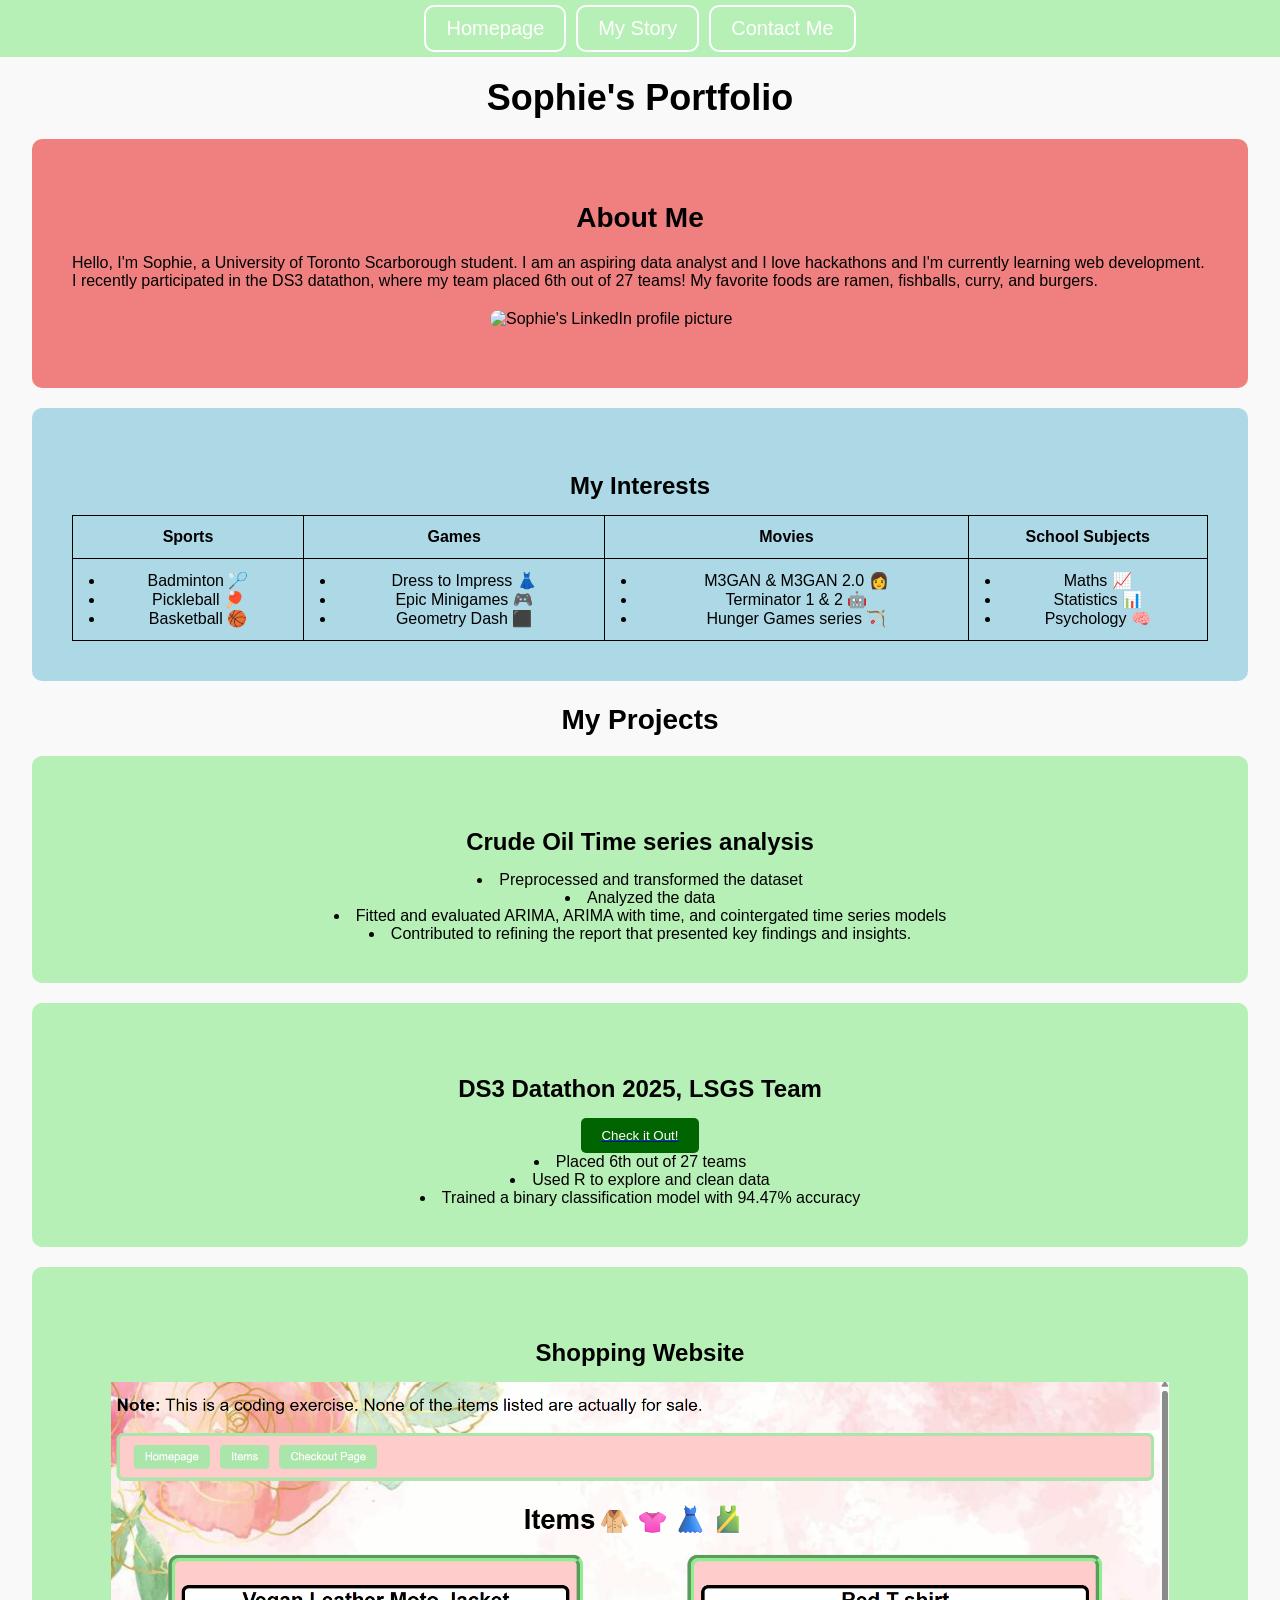
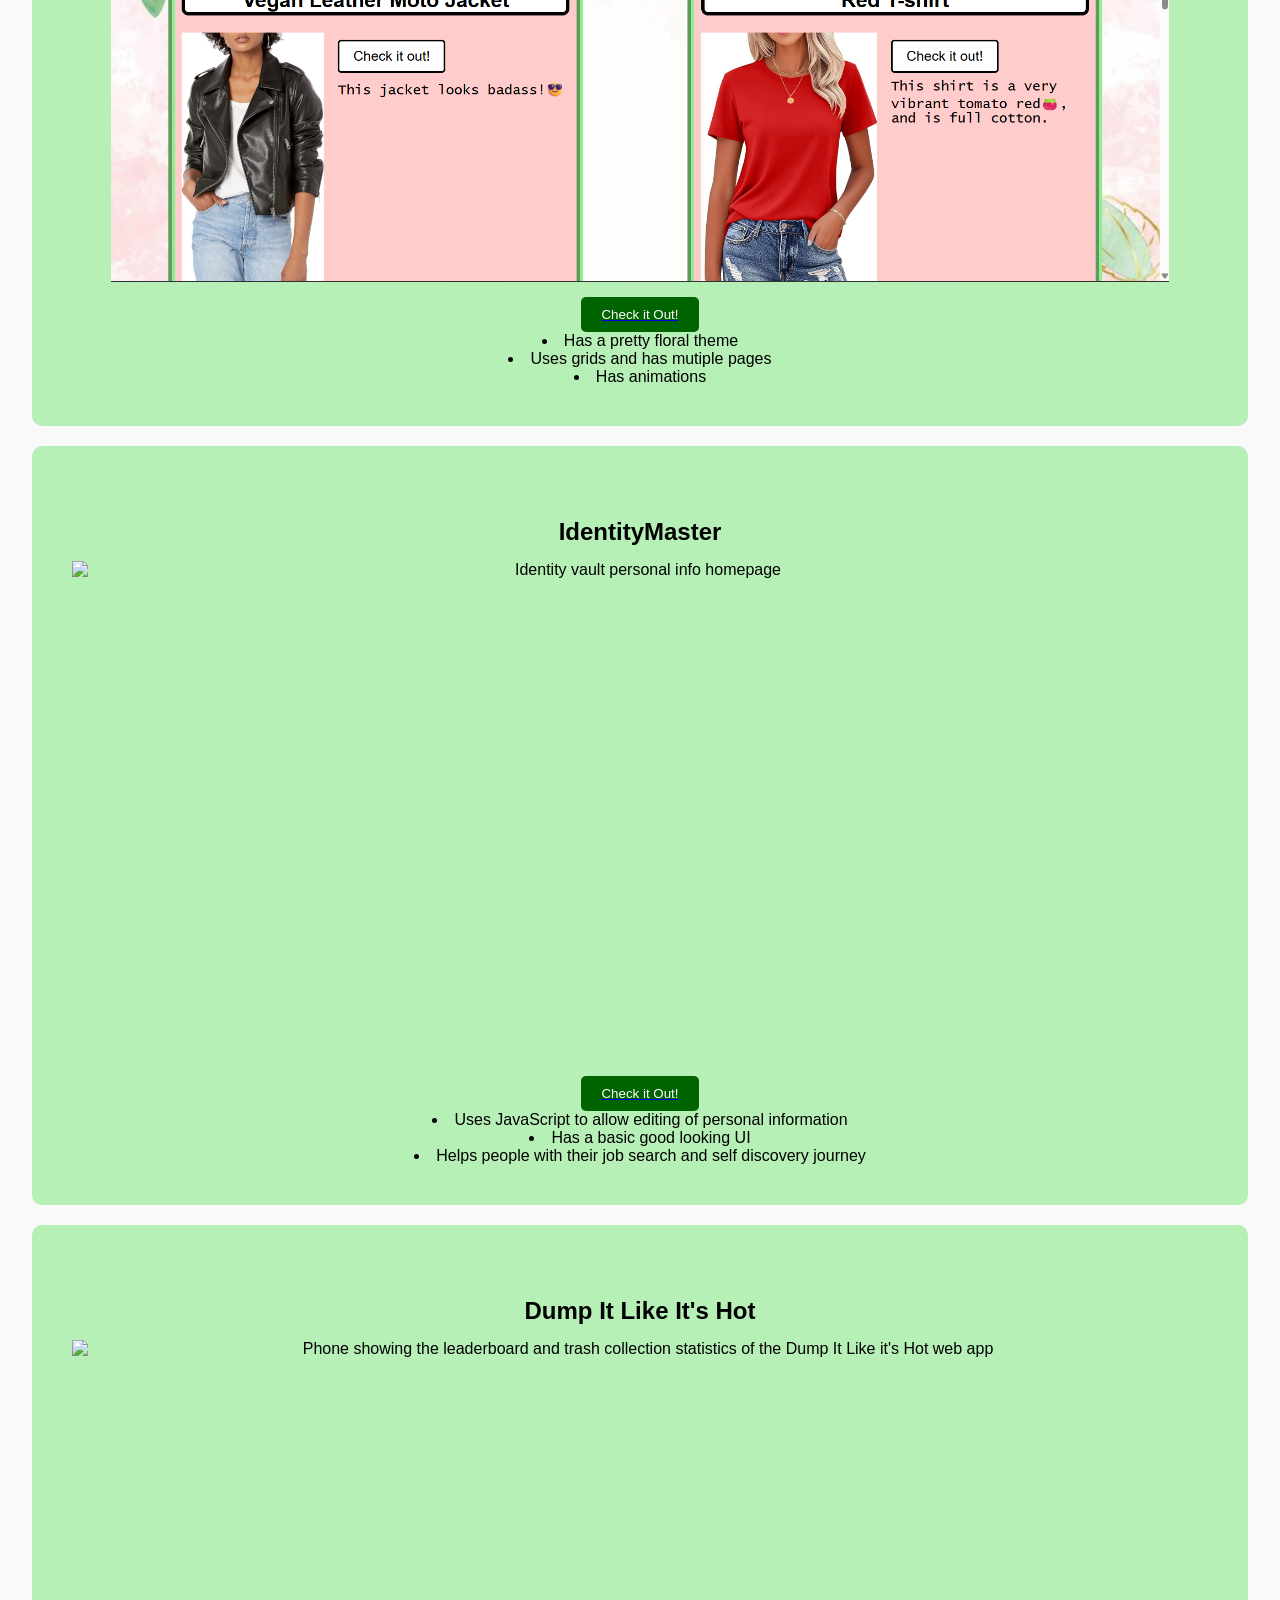
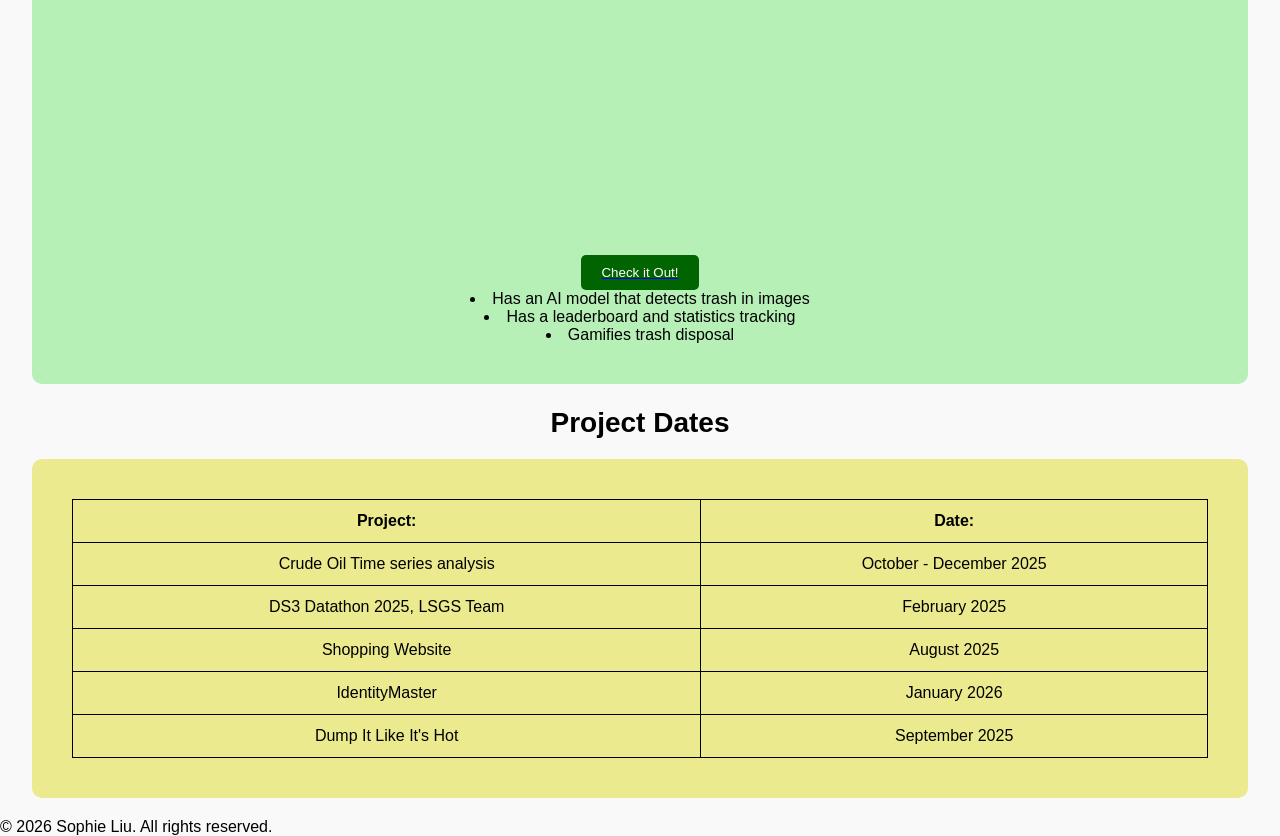
==== index.html @ 49c20d07 "added copyright symbol to footer" ====
<!doctype html>
<html lang="en">
  <head>
    <meta charset="UTF-8" />
    <meta name="viewport" content="width=device-width, initial-scale=1.0" />
    <title>Sophie's Portfolio</title>
    <link rel="stylesheet" href="styles.css" />
  </head>
  <body>
    <nav>
      <ul>
        <li><a href="index.html">Homepage</a></li>
        <li><a href="my-story.html">My Story</a></li>
        <li><a href="contact-me.html">Contact Me</a></li>
      </ul>
    </nav>

    <h1>Sophie's Portfolio</h1>

    <div class="About-Me">
      <h2>About Me</h2>
      <p>
        Hello, I'm Sophie, a University of Toronto Scarborough student. I am an
        aspiring data analyst and I love hackathons and I'm currently learning
        web development. I recently participated in the DS3 datathon, where my
        team placed 6th out of 27 teams! My favorite foods are ramen, fishballs,
        curry, and burgers.
      </p>
      <img
        src="https://media.licdn.com/dms/image/v2/D4E35AQFRbqQLMODw8Q/profile-framedphoto-shrink_400_400/B4EZvtrvpeHIAc-/0/1769219226572?e=1773288000&v=beta&t=J3BJWBjjug15OkduB_i_WOHFgvjNJMU-wqWZxW8G0T4"
        alt="Sophie's LinkedIn profile picture"
      />
    </div>

    <div class="Interests">
      <table>
        <caption>
          <h3>My Interests</h3>
        </caption>
        <tr>
          <th>Sports</th>
          <th>Games</th>
          <th>Movies</th>
          <th>School Subjects</th>
        </tr>
        <tr>
          <td>
            <ul>
              <li>Badminton &#127992;</li>
              <li>Pickleball &#127955;</li>
              <li>Basketball &#127936;</li>
            </ul>
          </td>
          <td>
            <ul>
              <li>Dress to Impress &#128087;</li>
              <li>Epic Minigames &#127918;</li>
              <li>Geometry Dash &#11035;</li>
            </ul>
          </td>
          <td>
            <ul>
              <li>M3GAN & M3GAN 2.0 &#128105;</li>
              <li>Terminator 1 & 2 &#129302;</li>
              <li>Hunger Games series &#127993;</li>
            </ul>
          </td>
          <td>
            <ul>
              <li>Maths &#128200;</li>
              <li>Statistics &#128202;</li>
              <li>Psychology &#129504;</li>
            </ul>
          </td>
        </tr>
      </table>
    </div>
    <h2>My Projects</h2>
    <div class="Projects">
      <h4>Crude Oil Time series analysis</h4>
      <li>Preprocessed and transformed the dataset</li>
      <li>Analyzed the data</li>
      <li>
        Fitted and evaluated ARIMA, ARIMA with time, and cointergated time
        series models
      </li>
      <li>
        Contributed to refining the report that presented key findings and
        insights.
      </li>
    </div>

    <div class="Projects">
      <h4>DS3 Datathon 2025, LSGS Team</h4>
      <a href="https://ds3utsc.com/hackathon/leaderboard/past" target="_blank"
        ><button>Check it Out!</button></a
      >
      <li>Placed 6th out of 27 teams</li>
      <li>Used R to explore and clean data</li>
      <li>Trained a binary classification model with 94.47% accuracy</li>
    </div>
    <div class="Projects">
      <h4>Shopping Website</h4>
      <img
        height="500px"
        src="sophie_shopping_website.png"
        alt="Screenshot of Sophie's shopping website project, showing a foral themed clothing shop"
      />
      <a
        href="https://sophieliu071117.github.io/Web_Dev_Class_Final_Project/"
        target="_blank"
        ><button>Check it Out!</button></a
      >
      <li>Has a pretty floral theme</li>
      <li>Uses grids and has mutiple pages</li>
      <li>Has animations</li>
    </div>

    <div class="Projects">
      <h4>IdentityMaster</h4>
      <img
        height="500px"
        src="https://d112y698adiu2z.cloudfront.net/photos/production/software_photos/004/170/223/datas/gallery.jpg"
        alt="Identity vault personal info homepage"
      />
      <a href="https://devpost.com/software/dominators" target="_blank"
        ><button>Check it Out!</button></a
      >
      <li>Uses JavaScript to allow editing of personal information</li>
      <li>Has a basic good looking UI</li>
      <li>Helps people with their job search and self discovery journey</li>
    </div>
    <div class="Projects">
      <h4>Dump It Like It's Hot</h4>
      <img
        height="500px"
        src="https://d112y698adiu2z.cloudfront.net/photos/production/software_photos/003/819/490/datas/gallery.jpg"
        alt="Phone showing the leaderboard and trash collection statistics of the Dump It Like it's Hot web app"
      />

      <a
        href="https://devpost.com/software/dump-it-like-its-hot"
        target="_blank"
        ><button>Check it Out!</button></a
      >
      <li>Has an AI model that detects trash in images</li>
      <li>Has a leaderboard and statistics tracking</li>
      <li>Gamifies trash disposal</li>
    </div>

    <h2>Project Dates</h2>
    <div class="Project_Dates">
      <table>
        <tr>
          <th><b>Project:</b></th>
          <th><b>Date:</b></th>
        </tr>
        <tr>
          <td>Crude Oil Time series analysis</td>
          <td>October - December 2025</td>
        </tr>
        <tr>
          <td>DS3 Datathon 2025, LSGS Team</td>
          <td>February 2025</td>
        </tr>
        <tr>
          <td>Shopping Website</td>
          <td>August 2025</td>
        </tr>
        <tr>
          <td>IdentityMaster</td>
          <td>January 2026</td>
        </tr>
        <tr>
          <td>Dump It Like It's Hot</td>
          <td>September 2025</td>
        </tr>
      </table>
    </div>
    <footer>&#169; 2026 Sophie Liu. All rights reserved.</footer>
  </body>
</html>
---- styles.css ----
nav > ul {
  padding: 0;
  margin: 0;
  list-style-type: none;
  background-color: rgb(183, 240, 183);
  position: sticky;
  top: 0;
  display: flex;
  justify-content: center;
}

nav li a {
  display: block;
  padding: 10px 20px;
  color: white;
  text-decoration: none;
  border-radius: 10px;
  border: 2px solid white;
  margin: 5px;
  font-size: 20px;
}

nav li a:hover {
  background-color: green;
}
body {
  font-family: Arial, sans-serif;
  margin: 0;
  padding: 0;
  background-color: #f9f9f9;
}

h1 {
  text-align: center;
  font-size: 36px;
  margin: 20px 0;
}

h2 {
  text-align: center;
  font-size: 28px;
  margin-bottom: 20px;
}

h3 {
  text-align: center;
  font-size: 24px;
  margin-bottom: 15px;
}
h4 {
  text-align: center;
  font-size: 24px;
  margin-bottom: 15px;
}
main,
.story,
.About-Me,
.Interests,
.Projects,
.Project_Dates {
  width: 95%;
  margin: 20px auto;
  padding: 40px;
  border-radius: 10px;
  box-sizing: border-box;
}
main {
  background-color: lightcoral;
}
.story {
  background-color: lightblue;
}
.About-Me {
  background-color: lightcoral;
}
button {
  background-color: darkgreen;
  color: white;
  border: none;
  padding: 10px 20px;
  border-radius: 5px;
  cursor: pointer;
  margin-top: 10px;
}
.Interests {
  background-color: lightblue;
}

.Projects {
  background-color: rgb(183, 240, 183);
  text-align: center;
}

.Projects img {
  display: block;
  margin: 0 auto 15px auto; /* centers image and adds space below */
}

.Projects a {
  display: block;
}

.Projects button {
  display: block;
  margin: 0 auto;
}
.About-Me img {
  display: block;
  margin: 20px auto;
  width: 300px;
  border-radius: 10px;
}

.Project_Dates {
  background-color: rgb(236, 234, 142);
  text-align: center;
}

table {
  width: 100%;
  border-collapse: collapse;
  margin: 0 auto;
  text-align: center;
}

th,
td {
  border: 1px solid black;
  padding: 12px;
}

ul {
  list-style-type: disc;
  padding-left: 20px;
  margin: 0;
}

button:hover {
  background-color: #2e8b57;
}
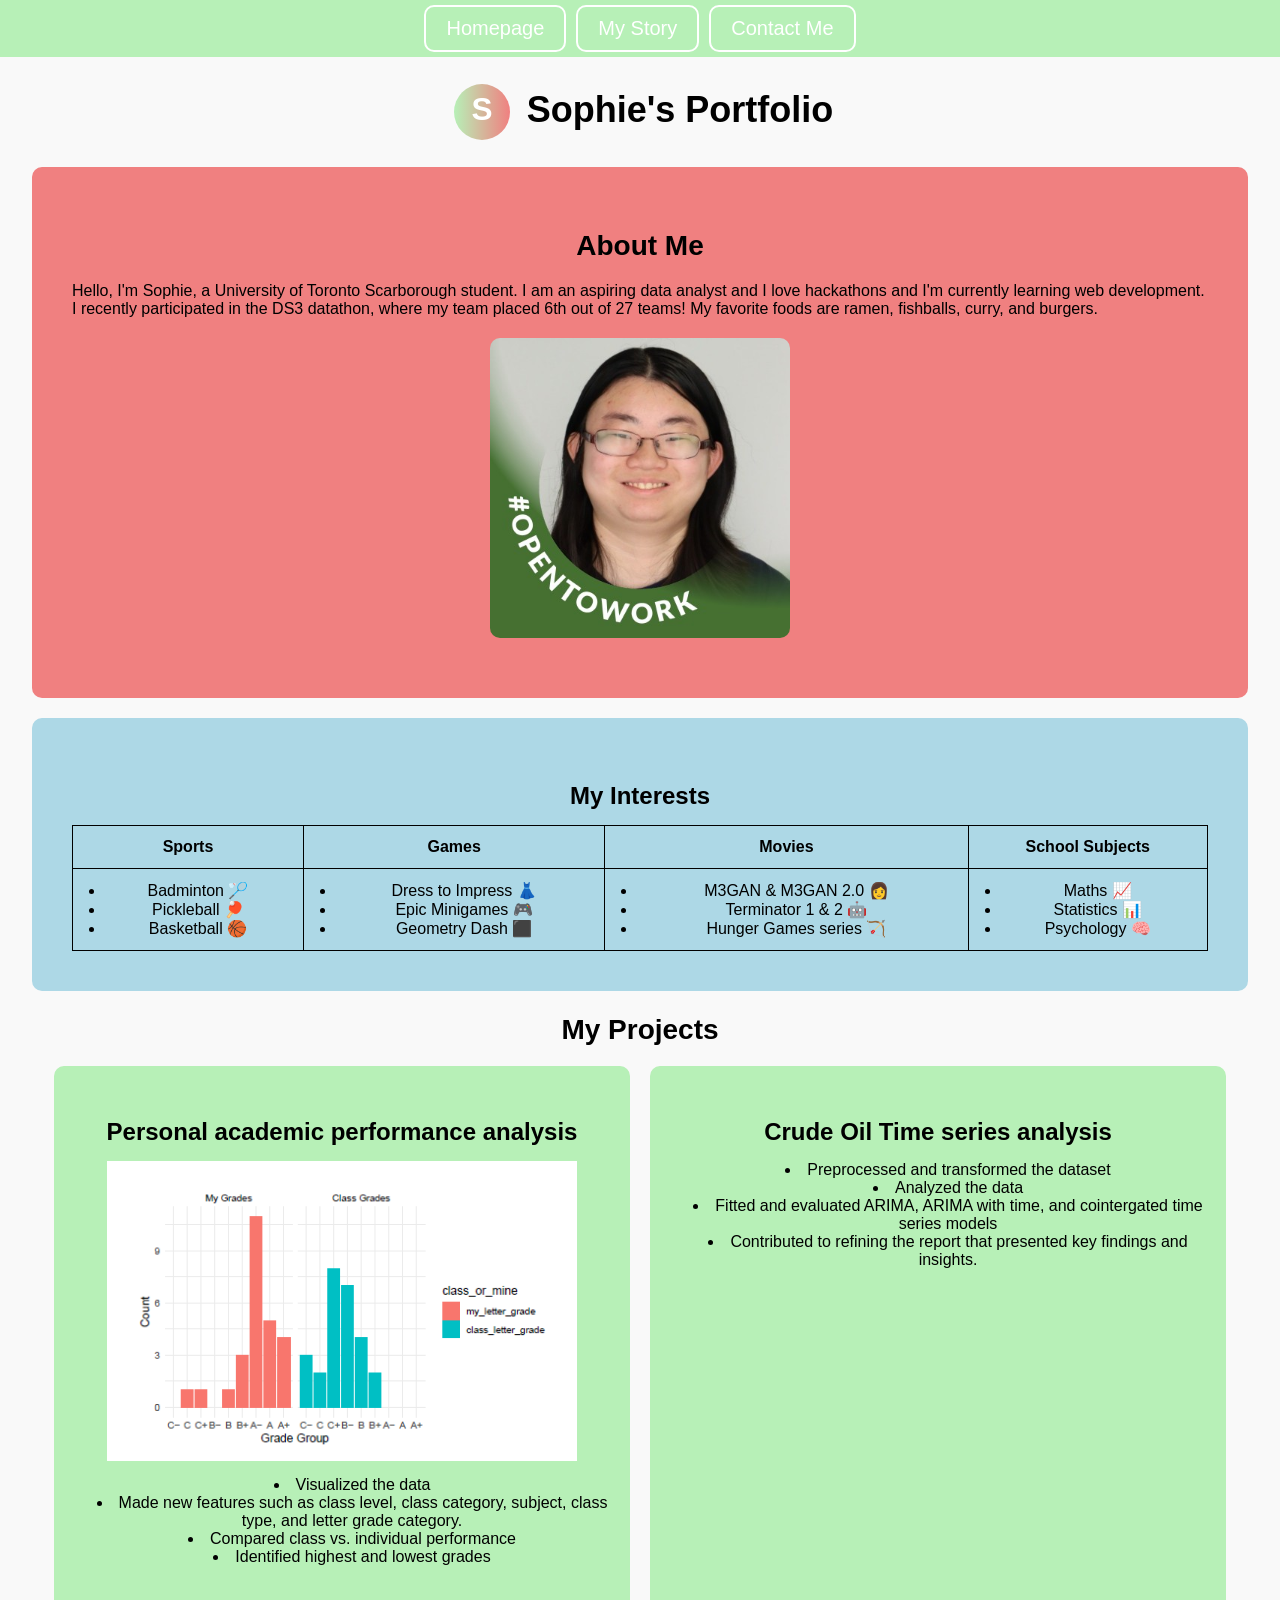
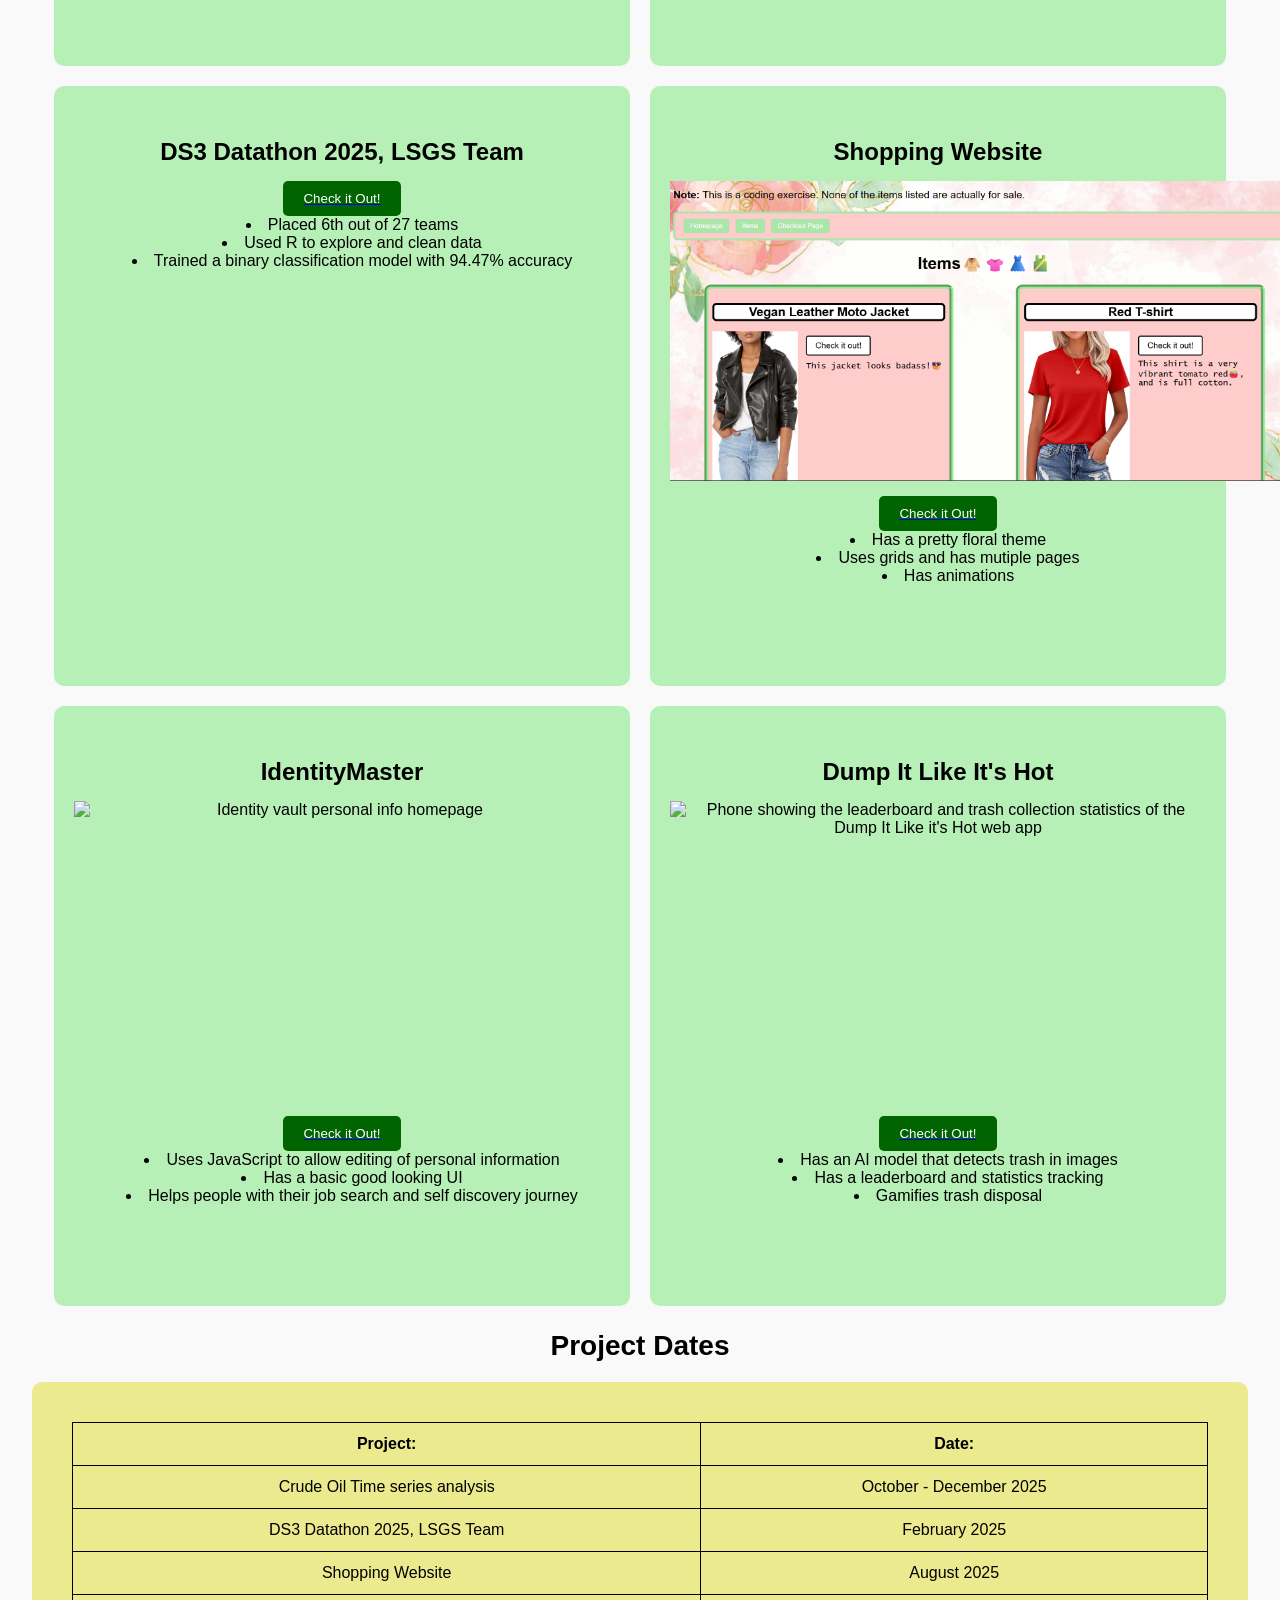
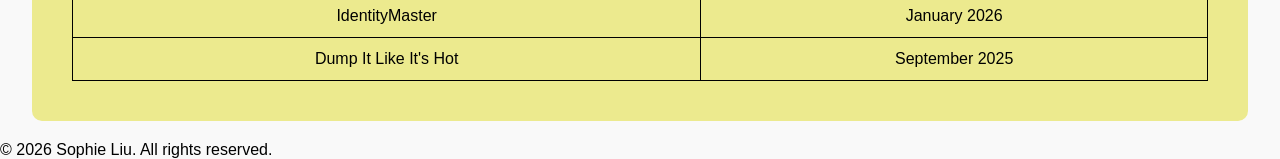
==== commit 4ba671d2: "Added svg and used flexbox for projects" ====
--- a/index.html
+++ b/index.html
@@ -15,7 +15,29 @@
       </ul>
     </nav>
 
-    <h1>Sophie's Portfolio</h1>
+    <h1>
+      <svg
+        width="70"
+        height="70"
+        viewBox="0 0 100 100"
+        style="vertical-align: middle"
+      >
+        <defs>
+          <linearGradient id="grad1" x1="0%" x2="100%" y1="0%" y2="0%">
+            <stop offset="0%" stop-color="rgb(183, 240, 183)" />
+            <stop offset="100%" stop-color="lightcoral" />
+          </linearGradient>
+        </defs>
+
+        <circle cx="50" cy="50" r="40" fill="url(#grad1)" />
+
+        <text x="50" y="62" text-anchor="middle" font-size="45" fill="white">
+          S
+        </text>
+      </svg>
+
+      Sophie's Portfolio
+    </h1>
 
     <div class="About-Me">
       <h2>About Me</h2>
@@ -27,7 +49,8 @@
         curry, and burgers.
       </p>
       <img
-        src="https://media.licdn.com/dms/image/v2/D4E35AQFRbqQLMODw8Q/profile-framedphoto-shrink_400_400/B4EZvtrvpeHIAc-/0/1769219226572?e=1773288000&v=beta&t=J3BJWBjjug15OkduB_i_WOHFgvjNJMU-wqWZxW8G0T4"
+        height="300 rem"
+        src="sophie.jpg"
         alt="Sophie's LinkedIn profile picture"
       />
     </div>
@@ -76,78 +99,94 @@
       </table>
     </div>
     <h2>My Projects</h2>
-    <div class="Projects">
-      <h4>Crude Oil Time series analysis</h4>
-      <li>Preprocessed and transformed the dataset</li>
-      <li>Analyzed the data</li>
-      <li>
-        Fitted and evaluated ARIMA, ARIMA with time, and cointergated time
-        series models
-      </li>
-      <li>
-        Contributed to refining the report that presented key findings and
-        insights.
-      </li>
-    </div>
-
-    <div class="Projects">
-      <h4>DS3 Datathon 2025, LSGS Team</h4>
-      <a href="https://ds3utsc.com/hackathon/leaderboard/past" target="_blank"
-        ><button>Check it Out!</button></a
-      >
-      <li>Placed 6th out of 27 teams</li>
-      <li>Used R to explore and clean data</li>
-      <li>Trained a binary classification model with 94.47% accuracy</li>
-    </div>
-    <div class="Projects">
-      <h4>Shopping Website</h4>
-      <img
-        height="500px"
-        src="sophie_shopping_website.png"
-        alt="Screenshot of Sophie's shopping website project, showing a foral themed clothing shop"
-      />
-      <a
-        href="https://sophieliu071117.github.io/Web_Dev_Class_Final_Project/"
-        target="_blank"
-        ><button>Check it Out!</button></a
-      >
-      <li>Has a pretty floral theme</li>
-      <li>Uses grids and has mutiple pages</li>
-      <li>Has animations</li>
-    </div>
-
-    <div class="Projects">
-      <h4>IdentityMaster</h4>
-      <img
-        height="500px"
-        src="https://d112y698adiu2z.cloudfront.net/photos/production/software_photos/004/170/223/datas/gallery.jpg"
-        alt="Identity vault personal info homepage"
-      />
-      <a href="https://devpost.com/software/dominators" target="_blank"
-        ><button>Check it Out!</button></a
-      >
-      <li>Uses JavaScript to allow editing of personal information</li>
-      <li>Has a basic good looking UI</li>
-      <li>Helps people with their job search and self discovery journey</li>
-    </div>
-    <div class="Projects">
-      <h4>Dump It Like It's Hot</h4>
-      <img
-        height="500px"
-        src="https://d112y698adiu2z.cloudfront.net/photos/production/software_photos/003/819/490/datas/gallery.jpg"
-        alt="Phone showing the leaderboard and trash collection statistics of the Dump It Like it's Hot web app"
-      />
-
-      <a
-        href="https://devpost.com/software/dump-it-like-its-hot"
-        target="_blank"
-        ><button>Check it Out!</button></a
-      >
-      <li>Has an AI model that detects trash in images</li>
-      <li>Has a leaderboard and statistics tracking</li>
-      <li>Gamifies trash disposal</li>
-    </div>
-
+    <div class="Projects-container">
+      <div class="Projects">
+        <h4>Personal academic performance analysis</h4>
+        <img
+          height="300rem"
+          src="class_vs_my_grades.png"
+          alt="A bar graph comparing class average and my grade for each class"
+        />
+        <li>Visualized the data</li>
+        <li>
+          Made new features such as class level, class category, subject, class
+          type, and letter grade category.
+        </li>
+        <li>Compared class vs. individual performance</li>
+        <li>Identified highest and lowest grades</li>
+      </div>
+      <div class="Projects">
+        <h4>Crude Oil Time series analysis</h4>
+        <li>Preprocessed and transformed the dataset</li>
+        <li>Analyzed the data</li>
+        <li>
+          Fitted and evaluated ARIMA, ARIMA with time, and cointergated time
+          series models
+        </li>
+        <li>
+          Contributed to refining the report that presented key findings and
+          insights.
+        </li>
+      </div>
+
+      <div class="Projects">
+        <h4>DS3 Datathon 2025, LSGS Team</h4>
+        <a href="https://ds3utsc.com/hackathon/leaderboard/past" target="_blank"
+          ><button>Check it Out!</button></a
+        >
+        <li>Placed 6th out of 27 teams</li>
+        <li>Used R to explore and clean data</li>
+        <li>Trained a binary classification model with 94.47% accuracy</li>
+      </div>
+      <div class="Projects">
+        <h4>Shopping Website</h4>
+        <img
+          height="300rem"
+          src="sophie_shopping_website.png"
+          alt="Screenshot of Sophie's shopping website project, showing a foral themed clothing shop"
+        />
+        <a
+          href="https://sophieliu071117.github.io/Web_Dev_Class_Final_Project/"
+          target="_blank"
+          ><button>Check it Out!</button></a
+        >
+        <li>Has a pretty floral theme</li>
+        <li>Uses grids and has mutiple pages</li>
+        <li>Has animations</li>
+      </div>
+
+      <div class="Projects">
+        <h4>IdentityMaster</h4>
+        <img
+          height="300rem"
+          src="https://d112y698adiu2z.cloudfront.net/photos/production/software_photos/004/170/223/datas/gallery.jpg"
+          alt="Identity vault personal info homepage"
+        />
+        <a href="https://devpost.com/software/dominators" target="_blank"
+          ><button>Check it Out!</button></a
+        >
+        <li>Uses JavaScript to allow editing of personal information</li>
+        <li>Has a basic good looking UI</li>
+        <li>Helps people with their job search and self discovery journey</li>
+      </div>
+      <div class="Projects">
+        <h4>Dump It Like It's Hot</h4>
+        <img
+          height="300rem"
+          src="https://d112y698adiu2z.cloudfront.net/photos/production/software_photos/003/819/490/datas/gallery.jpg"
+          alt="Phone showing the leaderboard and trash collection statistics of the Dump It Like it's Hot web app"
+        />
+
+        <a
+          href="https://devpost.com/software/dump-it-like-its-hot"
+          target="_blank"
+          ><button>Check it Out!</button></a
+        >
+        <li>Has an AI model that detects trash in images</li>
+        <li>Has a leaderboard and statistics tracking</li>
+        <li>Gamifies trash disposal</li>
+      </div>
+    </div>
     <h2>Project Dates</h2>
     <div class="Project_Dates">
       <table>
--- a/styles.css
+++ b/styles.css
@@ -56,7 +56,6 @@
 .story,
 .About-Me,
 .Interests,
-.Projects,
 .Project_Dates {
   width: 95%;
   margin: 20px auto;
@@ -85,15 +84,31 @@
 .Interests {
   background-color: lightblue;
 }
-
+.Projects-container {
+  display: flex;
+  flex-direction: row;
+  flex-wrap: wrap;
+  gap: 20px;
+  justify-content: center;
+}
 .Projects {
+  width: 45%;
+  height: 600px;
+  box-sizing: border-box;
+  padding: 20px;
+  border-radius: 10px;
   background-color: rgb(183, 240, 183);
   text-align: center;
 }
-
 .Projects img {
   display: block;
   margin: 0 auto 15px auto; /* centers image and adds space below */
+}
+
+.Projects li {
+  list-style-position: inside;
+  padding-left: 20px;
+  margin: 0;
 }
 
 .Projects a {
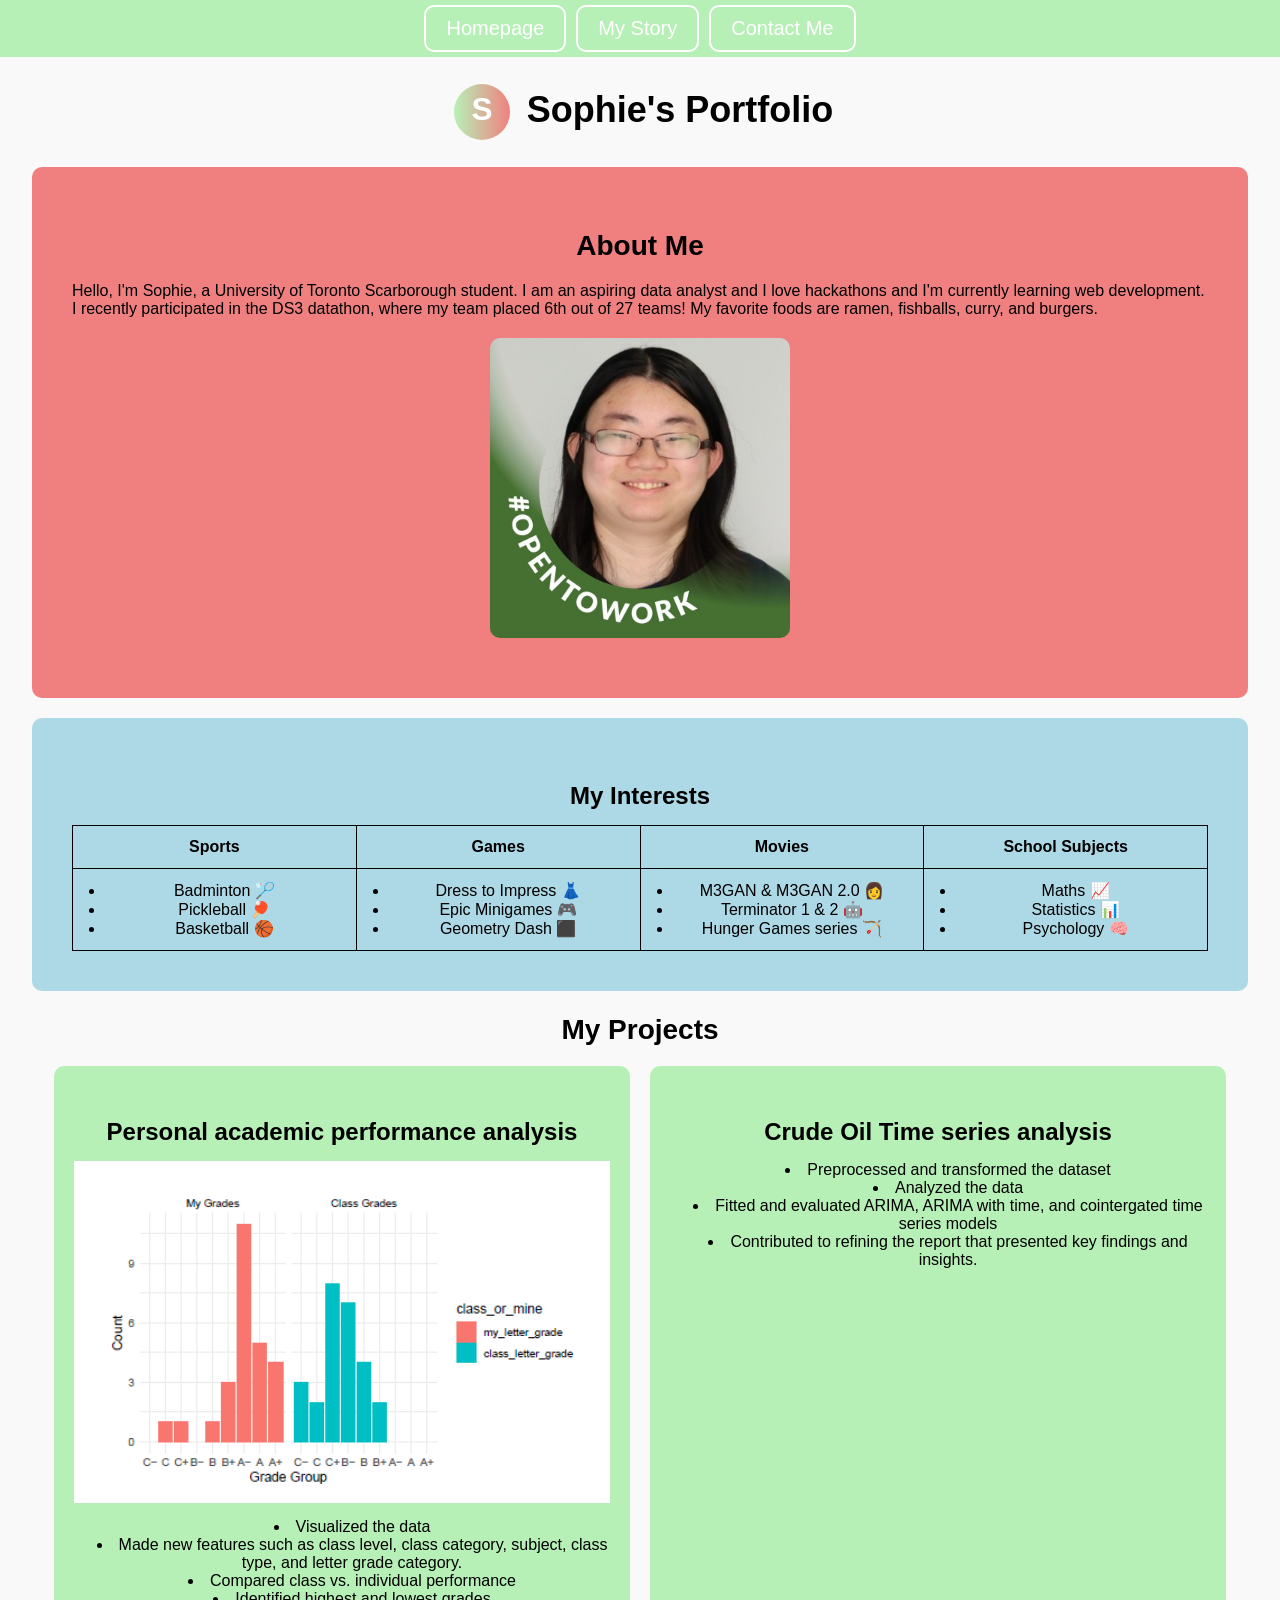
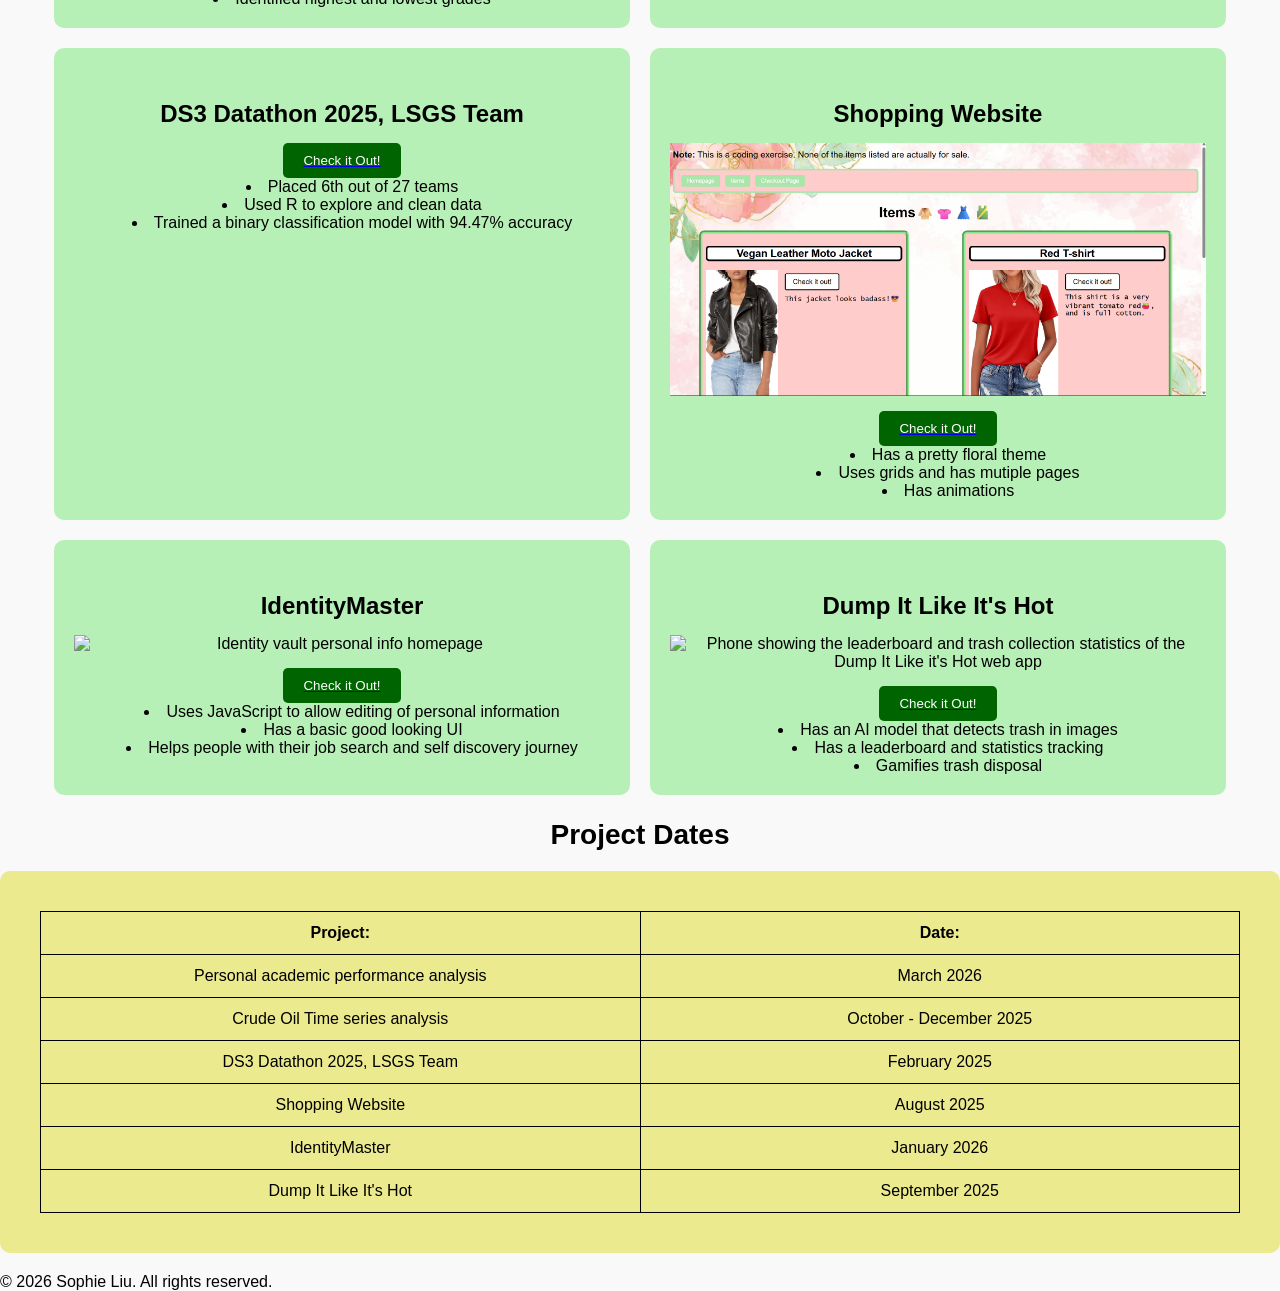
==== commit 5e8719fe: "fixed table/image overflow issue and added personal academic project to date table" ====
--- a/index.html
+++ b/index.html
@@ -49,14 +49,14 @@
         curry, and burgers.
       </p>
       <img
-        height="300 rem"
+        style="max-width: 100%"
         src="sophie.jpg"
         alt="Sophie's LinkedIn profile picture"
       />
     </div>
 
     <div class="Interests">
-      <table>
+      <table width="100%" style="table-layout: fixed">
         <caption>
           <h3>My Interests</h3>
         </caption>
@@ -103,7 +103,7 @@
       <div class="Projects">
         <h4>Personal academic performance analysis</h4>
         <img
-          height="300rem"
+          width="100%"
           src="class_vs_my_grades.png"
           alt="A bar graph comparing class average and my grade for each class"
         />
@@ -141,7 +141,7 @@
       <div class="Projects">
         <h4>Shopping Website</h4>
         <img
-          height="300rem"
+          width="100%"
           src="sophie_shopping_website.png"
           alt="Screenshot of Sophie's shopping website project, showing a foral themed clothing shop"
         />
@@ -158,7 +158,7 @@
       <div class="Projects">
         <h4>IdentityMaster</h4>
         <img
-          height="300rem"
+          width="100%"
           src="https://d112y698adiu2z.cloudfront.net/photos/production/software_photos/004/170/223/datas/gallery.jpg"
           alt="Identity vault personal info homepage"
         />
@@ -172,7 +172,7 @@
       <div class="Projects">
         <h4>Dump It Like It's Hot</h4>
         <img
-          height="300rem"
+          width="100%"
           src="https://d112y698adiu2z.cloudfront.net/photos/production/software_photos/003/819/490/datas/gallery.jpg"
           alt="Phone showing the leaderboard and trash collection statistics of the Dump It Like it's Hot web app"
         />
@@ -189,10 +189,14 @@
     </div>
     <h2>Project Dates</h2>
     <div class="Project_Dates">
-      <table>
+      <table width="100%" style="table-layout: fixed">
         <tr>
           <th><b>Project:</b></th>
           <th><b>Date:</b></th>
+        </tr>
+        <tr>
+          <td>Personal academic performance analysis</td>
+          <td>March 2026</td>
         </tr>
         <tr>
           <td>Crude Oil Time series analysis</td>
--- a/styles.css
+++ b/styles.css
@@ -84,6 +84,7 @@
 .Interests {
   background-color: lightblue;
 }
+
 .Projects-container {
   display: flex;
   flex-direction: row;
@@ -93,7 +94,7 @@
 }
 .Projects {
   width: 45%;
-  height: 600px;
+  max-height: 1000px;
   box-sizing: border-box;
   padding: 20px;
   border-radius: 10px;
@@ -129,6 +130,7 @@
 .Project_Dates {
   background-color: rgb(236, 234, 142);
   text-align: center;
+  width: 100%;
 }
 
 table {
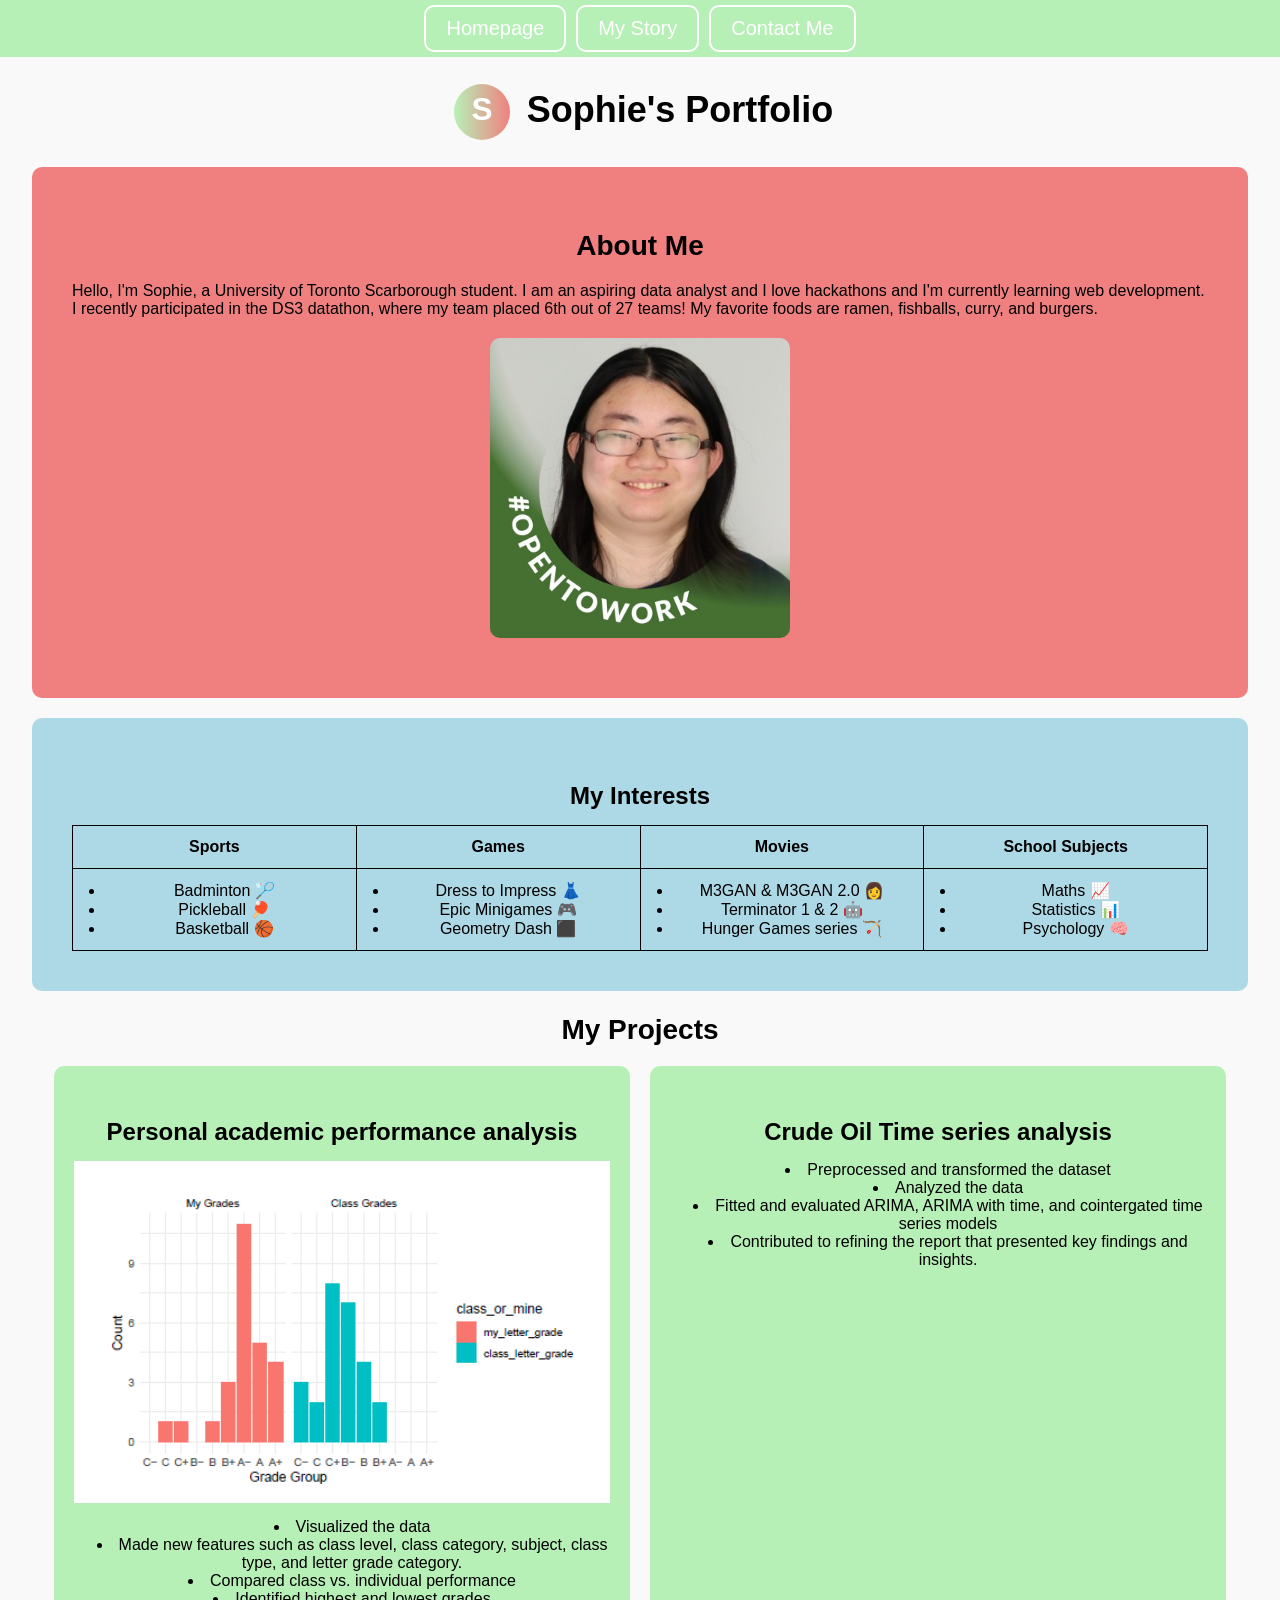
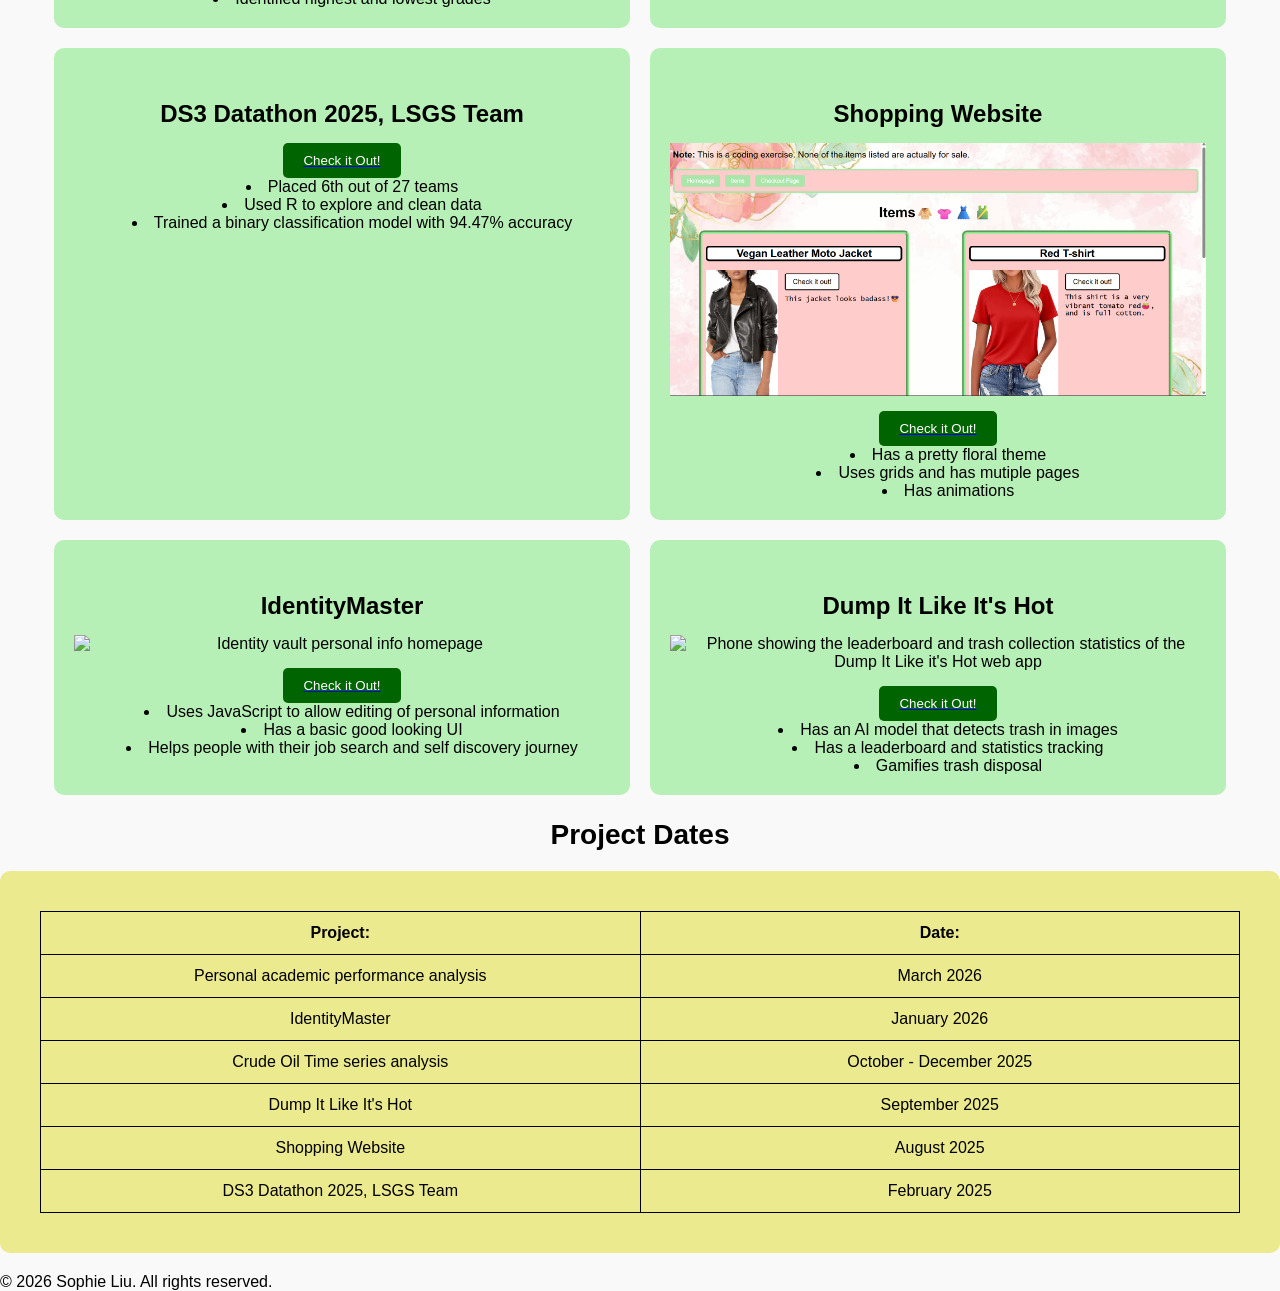
==== commit 1cbc9e94: "ordered project date table from newest to oldest" ====
--- a/index.html
+++ b/index.html
@@ -199,24 +199,24 @@
           <td>March 2026</td>
         </tr>
         <tr>
+          <td>IdentityMaster</td>
+          <td>January 2026</td>
+        </tr>
+        <tr>
           <td>Crude Oil Time series analysis</td>
           <td>October - December 2025</td>
         </tr>
         <tr>
+          <td>Dump It Like It's Hot</td>
+          <td>September 2025</td>
+        </tr>
+        <tr>
+          <td>Shopping Website</td>
+          <td>August 2025</td>
+        </tr>
+        <tr>
           <td>DS3 Datathon 2025, LSGS Team</td>
           <td>February 2025</td>
-        </tr>
-        <tr>
-          <td>Shopping Website</td>
-          <td>August 2025</td>
-        </tr>
-        <tr>
-          <td>IdentityMaster</td>
-          <td>January 2026</td>
-        </tr>
-        <tr>
-          <td>Dump It Like It's Hot</td>
-          <td>September 2025</td>
         </tr>
       </table>
     </div>
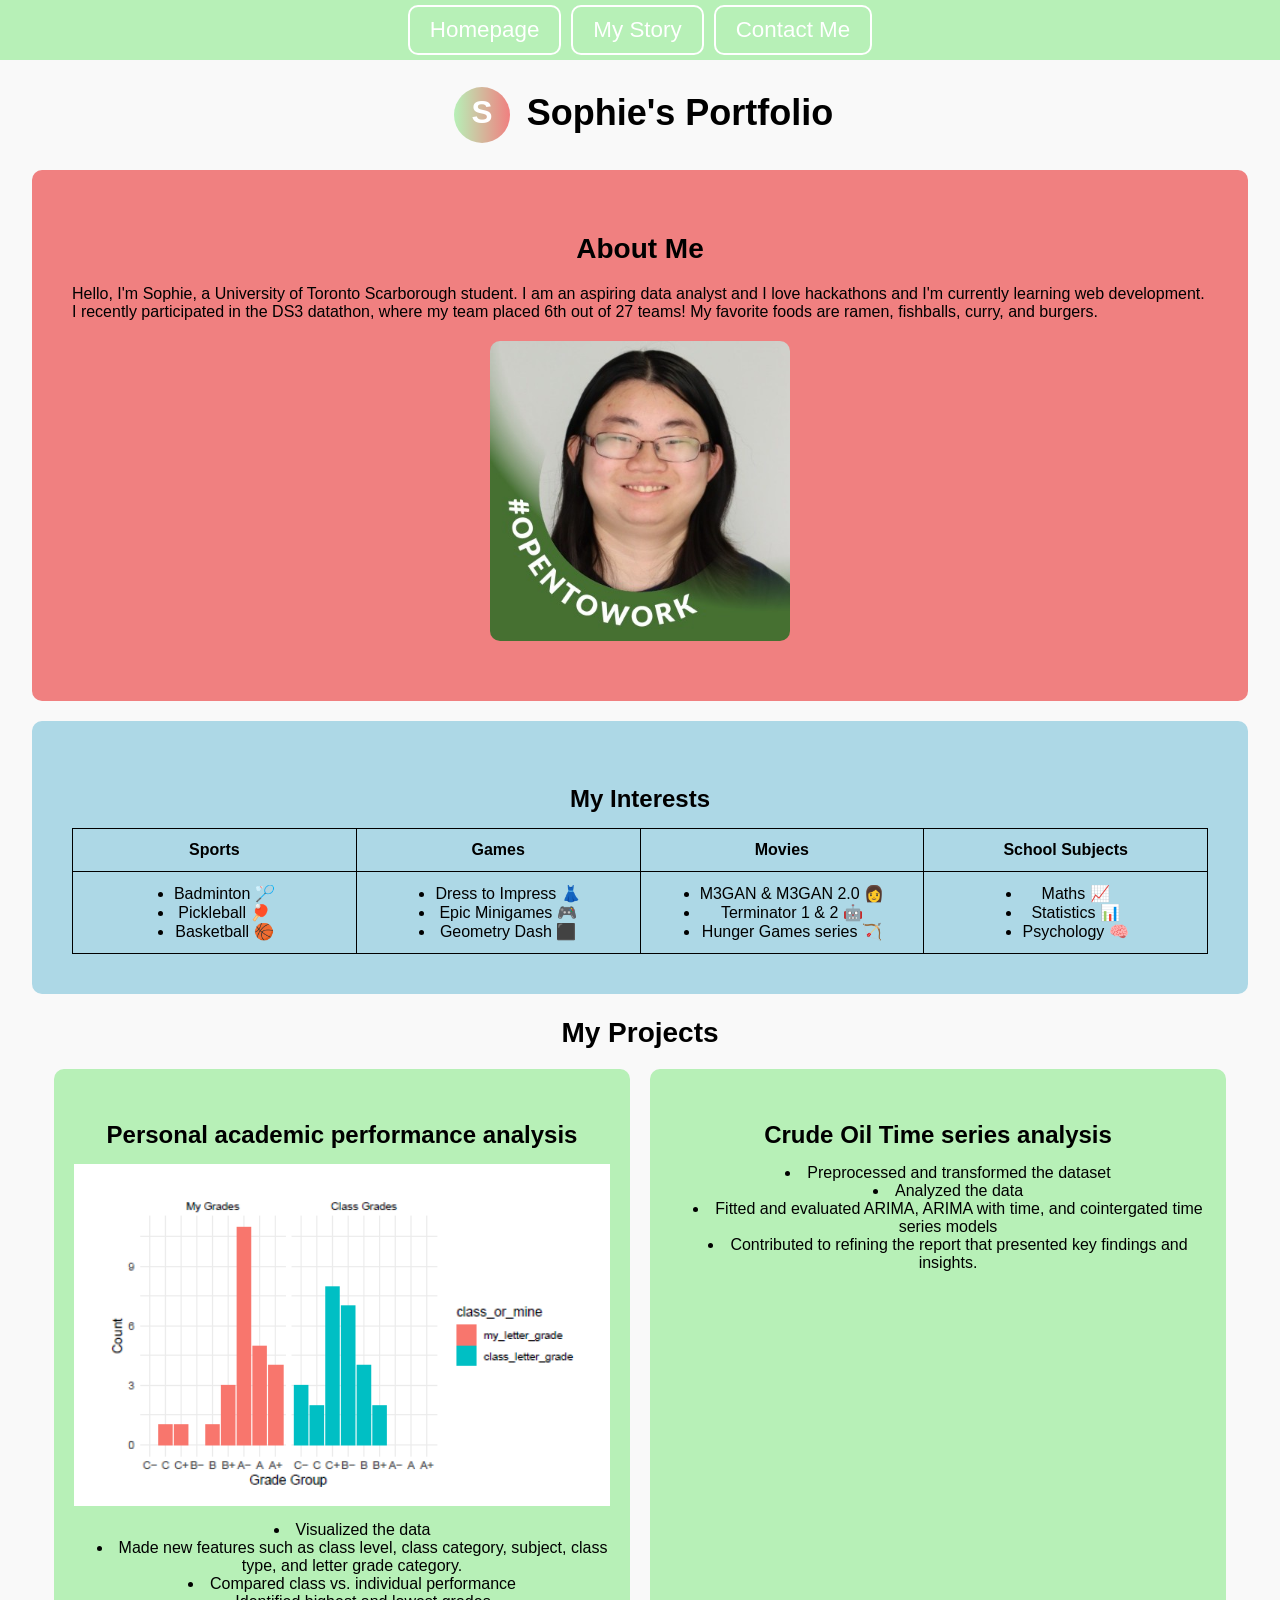
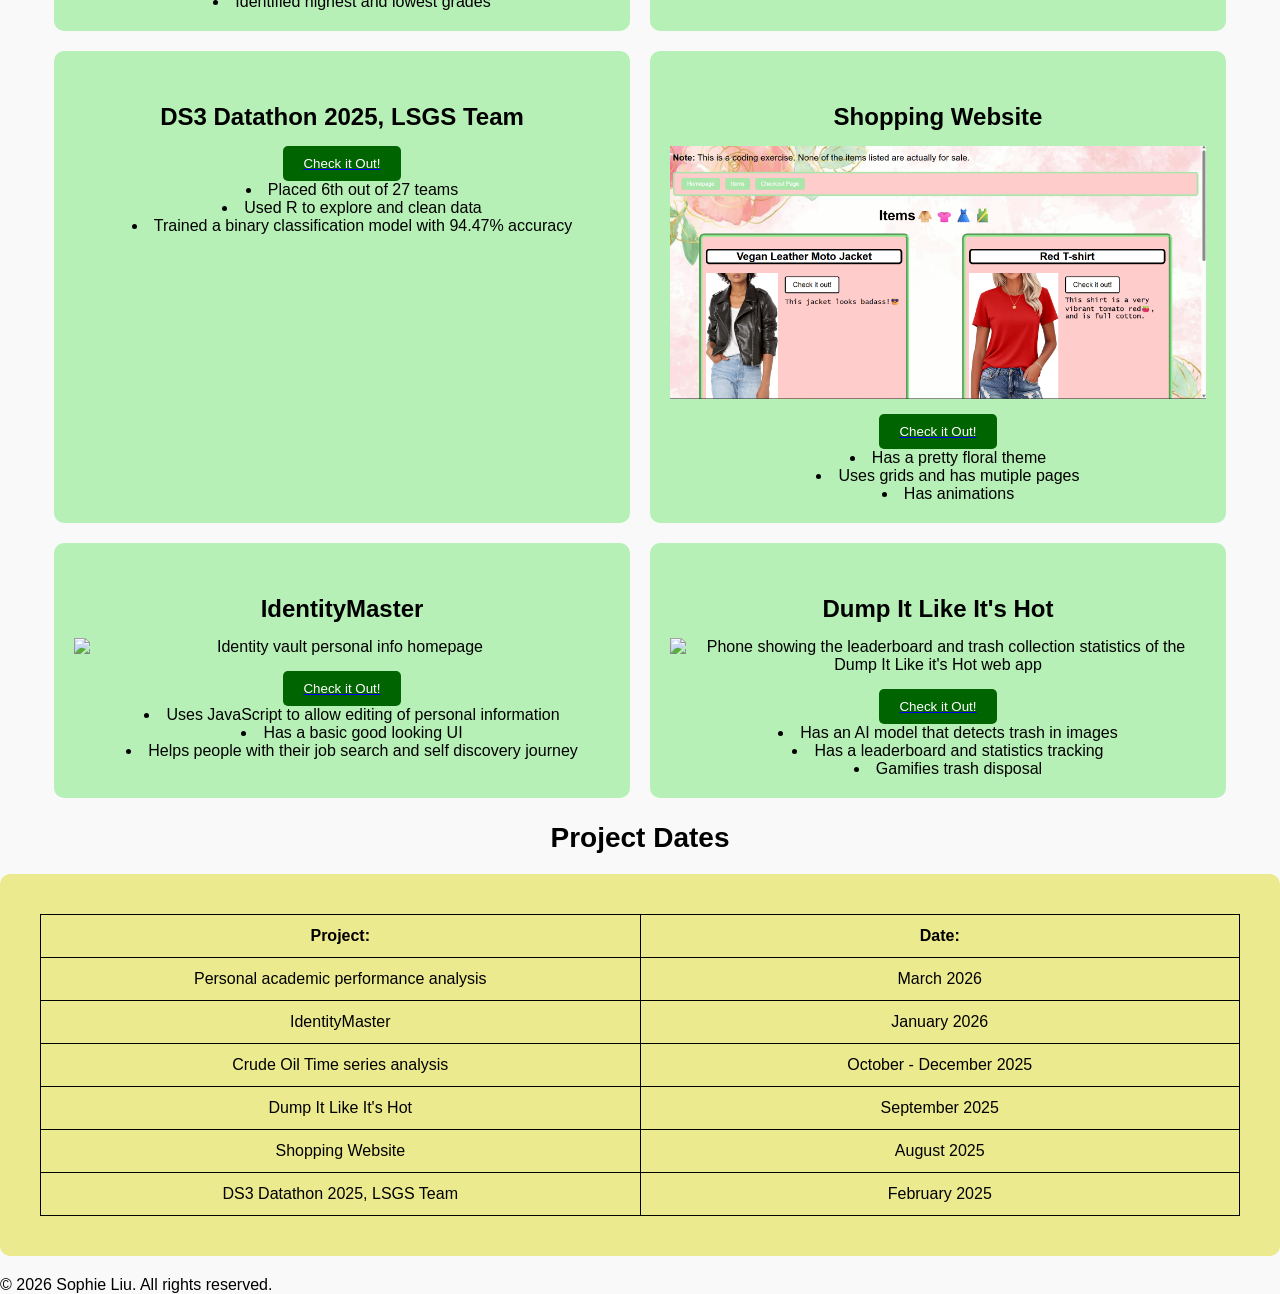
==== commit 951a17b3: "attempt to fix overflowing text in table on mobile" ====
--- a/index.html
+++ b/index.html
@@ -56,47 +56,55 @@
     </div>
 
     <div class="Interests">
-      <table width="100%" style="table-layout: fixed">
-        <caption>
-          <h3>My Interests</h3>
-        </caption>
-        <tr>
-          <th>Sports</th>
-          <th>Games</th>
-          <th>Movies</th>
-          <th>School Subjects</th>
-        </tr>
-        <tr>
-          <td>
-            <ul>
-              <li>Badminton &#127992;</li>
-              <li>Pickleball &#127955;</li>
-              <li>Basketball &#127936;</li>
-            </ul>
-          </td>
-          <td>
-            <ul>
-              <li>Dress to Impress &#128087;</li>
-              <li>Epic Minigames &#127918;</li>
-              <li>Geometry Dash &#11035;</li>
-            </ul>
-          </td>
-          <td>
-            <ul>
-              <li>M3GAN & M3GAN 2.0 &#128105;</li>
-              <li>Terminator 1 & 2 &#129302;</li>
-              <li>Hunger Games series &#127993;</li>
-            </ul>
-          </td>
-          <td>
-            <ul>
-              <li>Maths &#128200;</li>
-              <li>Statistics &#128202;</li>
-              <li>Psychology &#129504;</li>
-            </ul>
-          </td>
-        </tr>
-      </table>
+     <table width="100%" style="table-layout: fixed">
+  <caption>
+    <h3>My Interests</h3>
+  </caption>
+  <tr>
+    <th>Sports</th>
+    <th>Games</th>
+    <th>Movies</th>
+    <th>School Subjects</th>
+  </tr>
+  <tr>
+    <td>
+      <div class="Interests_column">
+        <ul>
+          <li>Badminton &#127992;</li>
+          <li>Pickleball &#127955;</li>
+          <li>Basketball &#127936;</li>
+        </ul>
+      </div>
+    </td>
+    <td>
+      <div class="Interests_column">
+        <ul>
+          <li>Dress to Impress &#128087;</li>
+          <li>Epic Minigames &#127918;</li>
+          <li>Geometry Dash &#11035;</li>
+        </ul>
+      </div>
+    </td>
+    <td>
+      <div class="Interests_column">
+        <ul>
+          <li>M3GAN & M3GAN 2.0 &#128105;</li>
+          <li>Terminator 1 & 2 &#129302;</li>
+          <li>Hunger Games series &#127993;</li>
+        </ul>
+      </div>
+    </td>
+    <td>
+      <div class="Interests_column">
+        <ul>
+          <li>Maths &#128200;</li>
+          <li>Statistics &#128202;</li>
+          <li>Psychology &#129504;</li>
+        </ul>
+      </div>
+    </td>
+  </tr>
+</table>
     </div>
     <h2>My Projects</h2>
     <div class="Projects-container">
--- a/styles.css
+++ b/styles.css
@@ -17,7 +17,8 @@
   border-radius: 10px;
   border: 2px solid white;
   margin: 5px;
-  font-size: 20px;
+  font-size: 1.4rem;
+  white-space: nowrap;
 }
 
 nav li a:hover {
@@ -83,6 +84,15 @@
 }
 .Interests {
   background-color: lightblue;
+  font-size: 1rem;
+}
+
+.Interests_column {
+  display: flex;
+  flex-wrap: wrap;
+  word-break: break-word;
+  text-align: center;
+  justify-content: center;
 }
 
 .Projects-container {
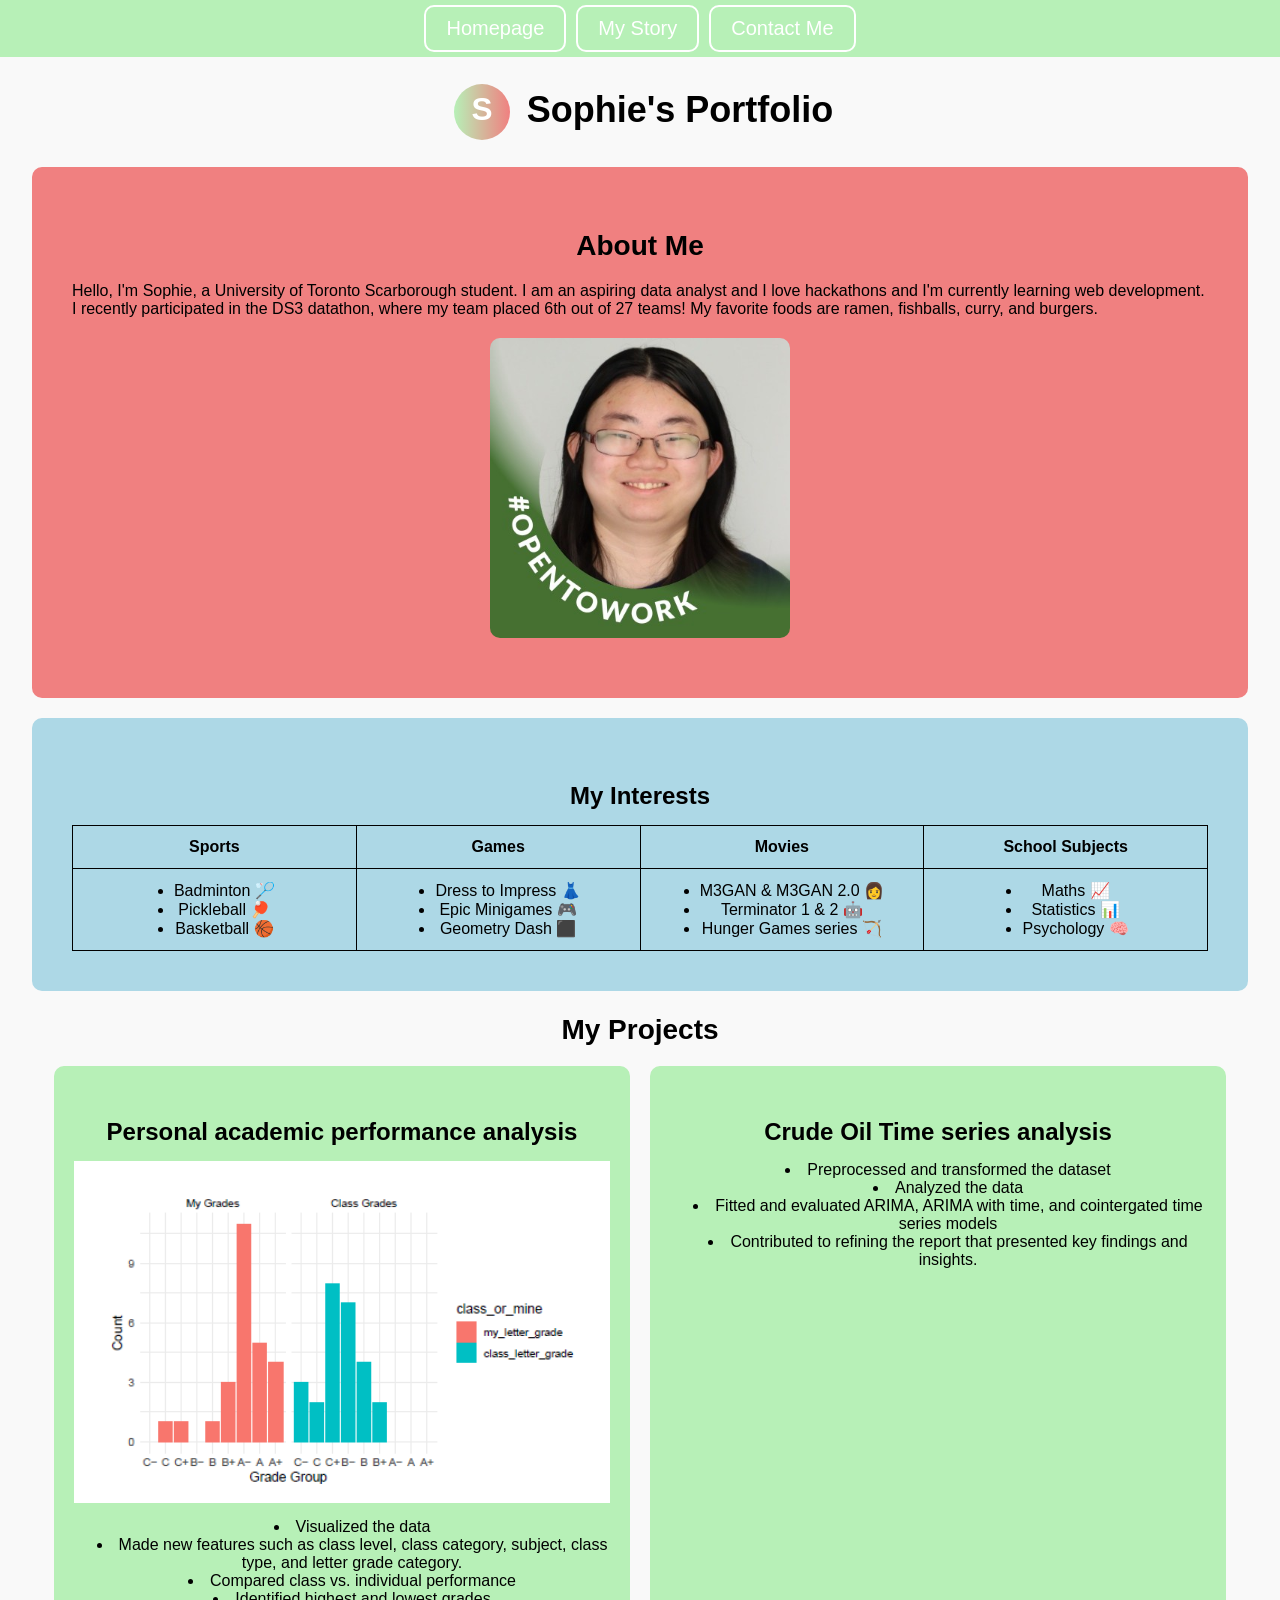
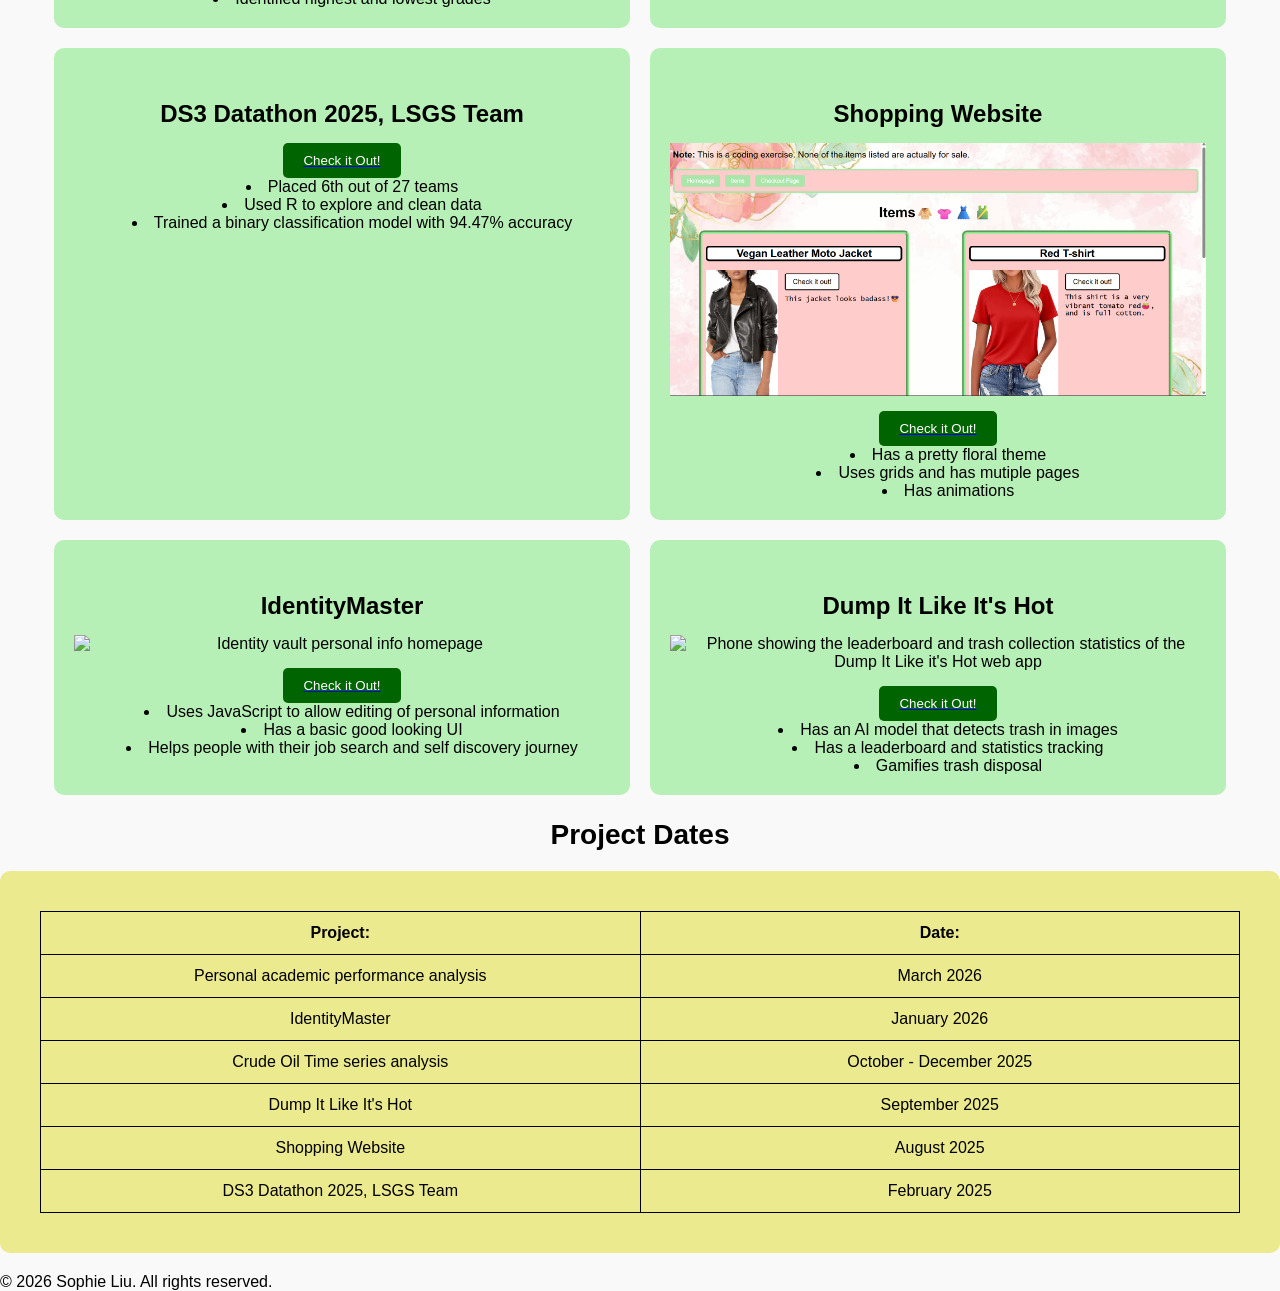
==== commit 18fd1a83: "Added favicon" ====
--- a/index.html
+++ b/index.html
@@ -5,6 +5,7 @@
     <meta name="viewport" content="width=device-width, initial-scale=1.0" />
     <title>Sophie's Portfolio</title>
     <link rel="stylesheet" href="styles.css" />
+    <link rel="icon" type="image/png" href="S-no-bg.png" />
   </head>
   <body>
     <nav>
@@ -56,55 +57,59 @@
     </div>
 
     <div class="Interests">
-     <table width="100%" style="table-layout: fixed">
-  <caption>
-    <h3>My Interests</h3>
-  </caption>
-  <tr>
-    <th>Sports</th>
-    <th>Games</th>
-    <th>Movies</th>
-    <th>School Subjects</th>
-  </tr>
-  <tr>
-    <td>
-      <div class="Interests_column">
-        <ul>
-          <li>Badminton &#127992;</li>
-          <li>Pickleball &#127955;</li>
-          <li>Basketball &#127936;</li>
-        </ul>
-      </div>
-    </td>
-    <td>
-      <div class="Interests_column">
-        <ul>
-          <li>Dress to Impress &#128087;</li>
-          <li>Epic Minigames &#127918;</li>
-          <li>Geometry Dash &#11035;</li>
-        </ul>
-      </div>
-    </td>
-    <td>
-      <div class="Interests_column">
-        <ul>
-          <li>M3GAN & M3GAN 2.0 &#128105;</li>
-          <li>Terminator 1 & 2 &#129302;</li>
-          <li>Hunger Games series &#127993;</li>
-        </ul>
-      </div>
-    </td>
-    <td>
-      <div class="Interests_column">
-        <ul>
-          <li>Maths &#128200;</li>
-          <li>Statistics &#128202;</li>
-          <li>Psychology &#129504;</li>
-        </ul>
-      </div>
-    </td>
-  </tr>
-</table>
+      <table width="100%" style="table-layout: fixed" class="Interests_table">
+        <caption>
+          <h3>My Interests</h3>
+        </caption>
+        <thead>
+          <tr>
+            <th>Sports</th>
+            <th>Games</th>
+            <th>Movies</th>
+            <th>School Subjects</th>
+          </tr>
+        </thead>
+        <tbody>
+          <tr>
+            <td data-label="Sports">
+              <div class="Interests_column">
+                <ul>
+                  <li>Badminton &#127992;</li>
+                  <li>Pickleball &#127955;</li>
+                  <li>Basketball &#127936;</li>
+                </ul>
+              </div>
+            </td>
+            <td data-label="Games">
+              <div class="Interests_column">
+                <ul>
+                  <li>Dress to Impress &#128087;</li>
+                  <li>Epic Minigames &#127918;</li>
+                  <li>Geometry Dash &#11035;</li>
+                </ul>
+              </div>
+            </td>
+            <td data-label="Movies">
+              <div class="Interests_column">
+                <ul>
+                  <li>M3GAN & M3GAN 2.0 &#128105;</li>
+                  <li>Terminator 1 & 2 &#129302;</li>
+                  <li>Hunger Games series &#127993;</li>
+                </ul>
+              </div>
+            </td>
+            <td data-label="School Subjects">
+              <div class="Interests_column">
+                <ul>
+                  <li>Maths &#128200;</li>
+                  <li>Statistics &#128202;</li>
+                  <li>Psychology &#129504;</li>
+                </ul>
+              </div>
+            </td>
+          </tr>
+        </tbody>
+      </table>
     </div>
     <h2>My Projects</h2>
     <div class="Projects-container">
--- a/styles.css
+++ b/styles.css
@@ -1,3 +1,33 @@
+@media (max-width: 600px) {
+  nav li a {
+    font-size: 0.75rem;
+    padding: 6px 4px;
+    white-space: normal;
+    text-align: center;
+  }
+
+  .Interests_table thead {
+    display: none;
+  }
+
+  .Interests_table tbody tr {
+    display: block;
+    width: 100%;
+  }
+
+  .Interests_table td {
+    display: block;
+    width: 100%;
+    box-sizing: border-box;
+  }
+
+  .Interests_table td::before {
+    content: attr(data-label);
+    font-weight: bold;
+    display: block;
+  }
+}
+
 nav > ul {
   padding: 0;
   margin: 0;
@@ -17,13 +47,14 @@
   border-radius: 10px;
   border: 2px solid white;
   margin: 5px;
-  font-size: 1.4rem;
+  font-size: 1.25rem;
   white-space: nowrap;
 }
 
 nav li a:hover {
   background-color: green;
 }
+
 body {
   font-family: Arial, sans-serif;
   margin: 0;
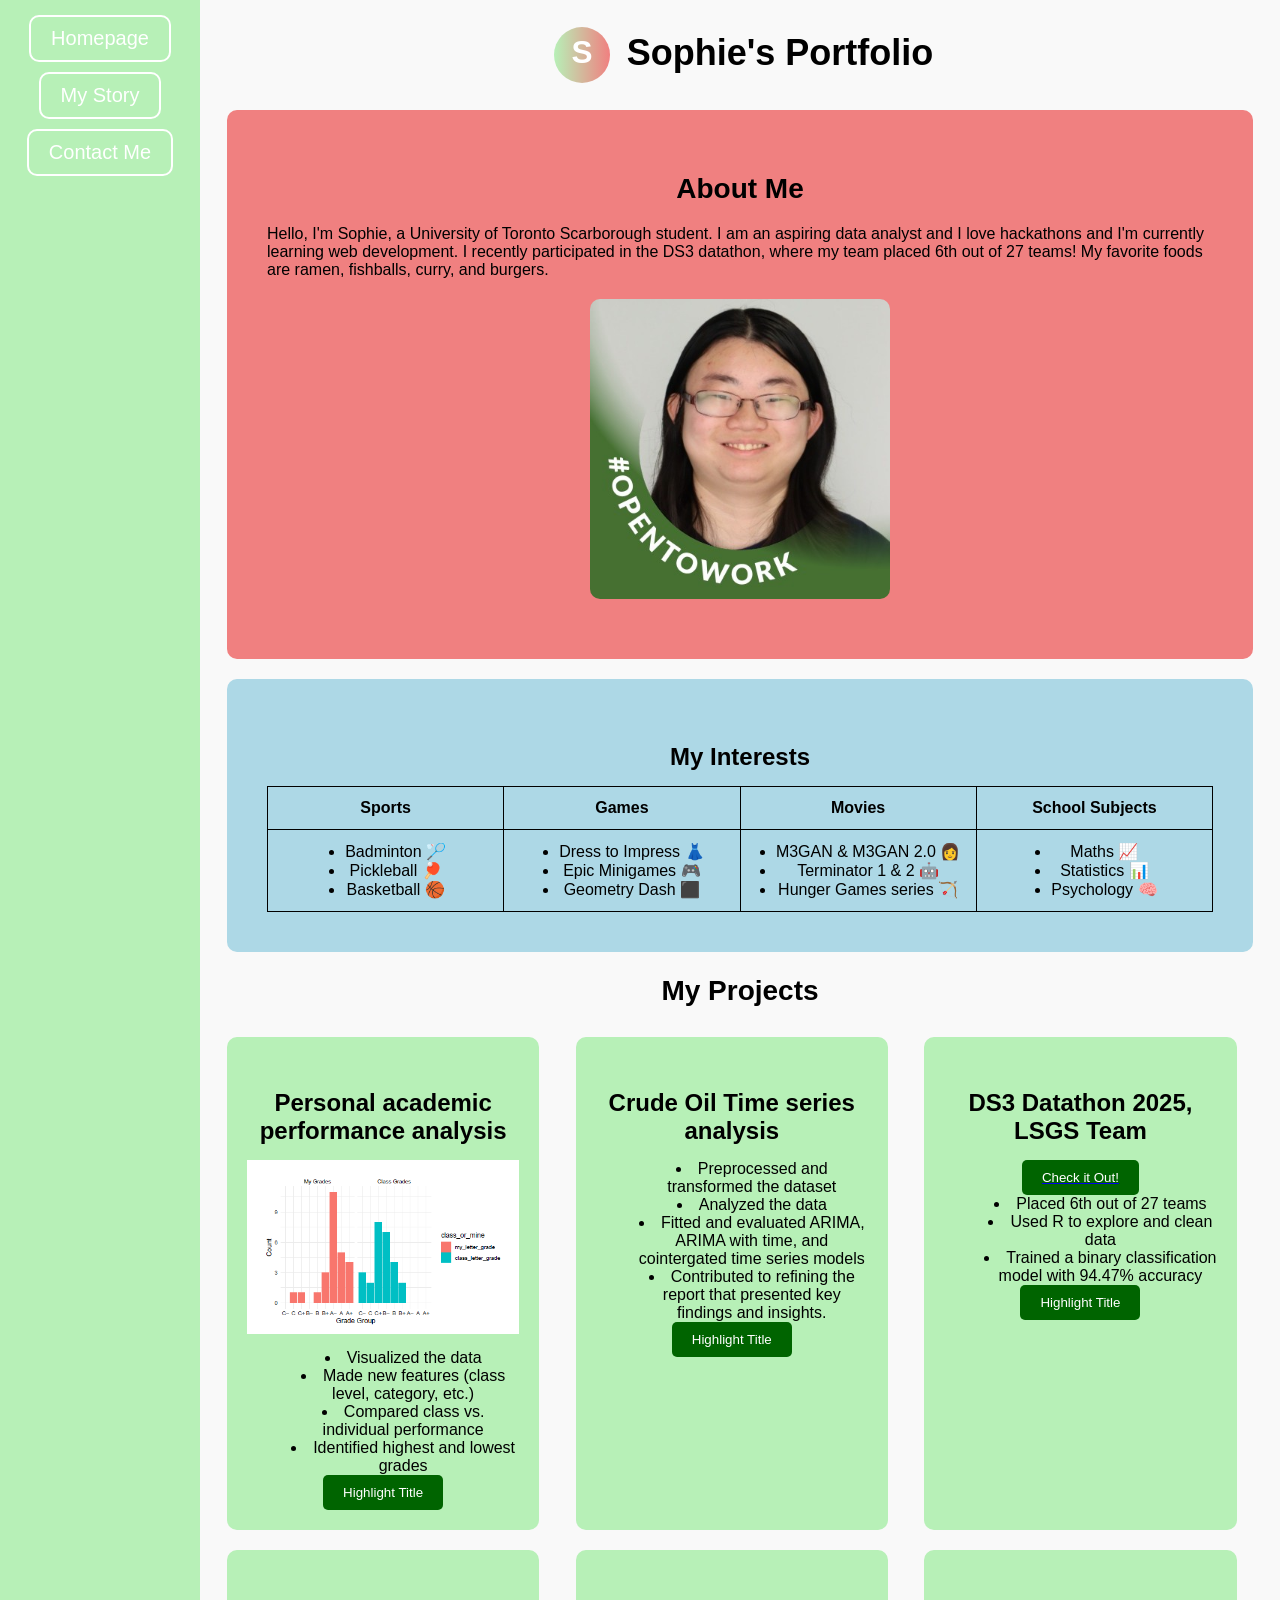
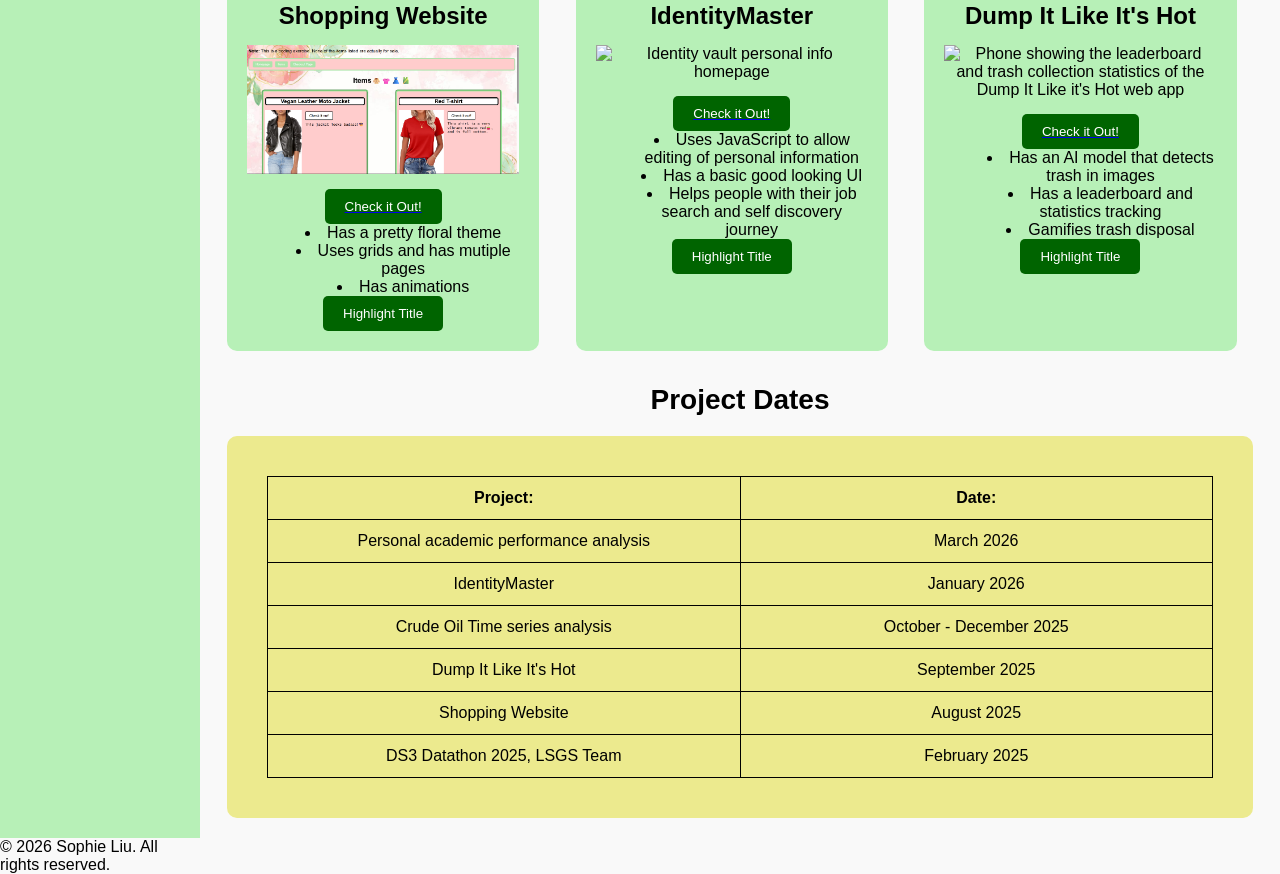
==== commit 74072701: "Added buttons that highlight project titles" ====
--- a/index.html
+++ b/index.html
@@ -15,7 +15,7 @@
         <li><a href="contact-me.html">Contact Me</a></li>
       </ul>
     </nav>
-
+<main>
     <h1>
       <svg
         width="70"
@@ -113,23 +113,25 @@
     </div>
     <h2>My Projects</h2>
     <div class="Projects-container">
-      <div class="Projects">
-        <h4>Personal academic performance analysis</h4>
-        <img
-          width="100%"
-          src="class_vs_my_grades.png"
-          alt="A bar graph comparing class average and my grade for each class"
-        />
-        <li>Visualized the data</li>
-        <li>
-          Made new features such as class level, class category, subject, class
-          type, and letter grade category.
-        </li>
-        <li>Compared class vs. individual performance</li>
-        <li>Identified highest and lowest grades</li>
-      </div>
-      <div class="Projects">
-        <h4>Crude Oil Time series analysis</h4>
+    <div class="Projects">
+  <h4 id="Academic_Analysis_Project">Personal academic performance analysis</h4>
+  <img
+    width="100%"
+    src="class_vs_my_grades.png"
+    alt="A bar graph"
+  />
+  
+  <ul> <li>Visualized the data</li>
+    <li>Made new features (class level, category, etc.)</li>
+    <li>Compared class vs. individual performance</li>
+    <li>Identified highest and lowest grades</li>
+  </ul>
+
+  <button onclick="Highlight('Academic_Analysis_Project')">Highlight Title</button>
+</div>
+      <div class="Projects">
+        <h4 id="Time_series_Project">Crude Oil Time series analysis</h4>
+        <ul>
         <li>Preprocessed and transformed the dataset</li>
         <li>Analyzed the data</li>
         <li>
@@ -140,19 +142,24 @@
           Contributed to refining the report that presented key findings and
           insights.
         </li>
-      </div>
-
-      <div class="Projects">
-        <h4>DS3 Datathon 2025, LSGS Team</h4>
+      </ul>
+      <button onclick="Highlight('Time_series_Project')">Highlight Title</button>
+      </div>
+
+      <div class="Projects">
+        <h4 id="DS3_Datathon">DS3 Datathon 2025, LSGS Team</h4>
         <a href="https://ds3utsc.com/hackathon/leaderboard/past" target="_blank"
           ><button>Check it Out!</button></a
         >
+        <ul>
         <li>Placed 6th out of 27 teams</li>
         <li>Used R to explore and clean data</li>
         <li>Trained a binary classification model with 94.47% accuracy</li>
-      </div>
-      <div class="Projects">
-        <h4>Shopping Website</h4>
+        </ul>
+        <button onclick="Highlight('DS3_Datathon')">Highlight Title</button>
+      </div>
+      <div class="Projects">
+        <h4 id="Shopping_Website">Shopping Website</h4>
         <img
           width="100%"
           src="sophie_shopping_website.png"
@@ -163,13 +170,16 @@
           target="_blank"
           ><button>Check it Out!</button></a
         >
+        <ul>
         <li>Has a pretty floral theme</li>
         <li>Uses grids and has mutiple pages</li>
         <li>Has animations</li>
-      </div>
-
-      <div class="Projects">
-        <h4>IdentityMaster</h4>
+        </ul>
+        <button onclick="Highlight('Shopping_Website')">Highlight Title</button>
+      </div>
+
+      <div class="Projects">
+        <h4 id="IdentityMaster">IdentityMaster</h4>
         <img
           width="100%"
           src="https://d112y698adiu2z.cloudfront.net/photos/production/software_photos/004/170/223/datas/gallery.jpg"
@@ -178,12 +188,15 @@
         <a href="https://devpost.com/software/dominators" target="_blank"
           ><button>Check it Out!</button></a
         >
+        <ul>
         <li>Uses JavaScript to allow editing of personal information</li>
         <li>Has a basic good looking UI</li>
         <li>Helps people with their job search and self discovery journey</li>
-      </div>
-      <div class="Projects">
-        <h4>Dump It Like It's Hot</h4>
+      </ul>
+      <button onclick="Highlight('IdentityMaster')">Highlight Title</button>
+      </div>
+      <div class="Projects">
+        <h4 id="Dump_Tt_Like_Its_Hot">Dump It Like It's Hot</h4>
         <img
           width="100%"
           src="https://d112y698adiu2z.cloudfront.net/photos/production/software_photos/003/819/490/datas/gallery.jpg"
@@ -195,9 +208,12 @@
           target="_blank"
           ><button>Check it Out!</button></a
         >
+        <ul>
         <li>Has an AI model that detects trash in images</li>
         <li>Has a leaderboard and statistics tracking</li>
         <li>Gamifies trash disposal</li>
+      </ul>
+        <button onclick="Highlight('Dump_Tt_Like_Its_Hot')">Highlight Title</button>
       </div>
     </div>
     <h2>Project Dates</h2>
@@ -233,6 +249,8 @@
         </tr>
       </table>
     </div>
+  </main>
     <footer>&#169; 2026 Sophie Liu. All rights reserved.</footer>
+    <script src="Script.js"></script>
   </body>
 </html>
--- a/styles.css
+++ b/styles.css
@@ -1,11 +1,22 @@
 @media (max-width: 600px) {
-  nav li a {
-    font-size: 0.75rem;
-    padding: 6px 4px;
-    white-space: normal;
-    text-align: center;
-  }
-
+  nav ul {
+  display: flex;
+  flex-direction: row;
+  flex-wrap: wrap;
+  justify-content: center;
+  gap: 10px;
+  padding: 10px;
+  list-style: none;
+}
+
+nav li a {
+  display: inline-block;
+  padding: 8px 16px;
+  font-size: clamp(0.7rem, 2.5vw, 1rem);
+  white-space: nowrap;
+  border-radius: 20px;
+  text-align: center;
+}
   .Interests_table thead {
     display: none;
   }
@@ -28,15 +39,31 @@
   }
 }
 
+body {
+  display: grid;
+  grid-template-columns: fit-content(200px) 1fr;
+  min-height: 100vh;
+  margin: 0;
+  padding: 0;
+  font-family: Arial, sans-serif;
+  background-color: #f9f9f9;
+}
+
+main {
+  min-width: 0; 
+  overflow-x: hidden;
+}
+
 nav > ul {
-  padding: 0;
+  padding: 10px;
   margin: 0;
   list-style-type: none;
   background-color: rgb(183, 240, 183);
-  position: sticky;
-  top: 0;
   display: flex;
-  justify-content: center;
+  flex-direction: column;
+  align-items: center;
+  height: 100%;
+  box-sizing: border-box;
 }
 
 nav li a {
@@ -55,13 +82,6 @@
   background-color: green;
 }
 
-body {
-  font-family: Arial, sans-serif;
-  margin: 0;
-  padding: 0;
-  background-color: #f9f9f9;
-}
-
 h1 {
   text-align: center;
   font-size: 36px;
@@ -84,7 +104,7 @@
   font-size: 24px;
   margin-bottom: 15px;
 }
-main,
+.contact-info,
 .story,
 .About-Me,
 .Interests,
@@ -95,11 +115,11 @@
   border-radius: 10px;
   box-sizing: border-box;
 }
-main {
-  background-color: lightcoral;
-}
 .story {
   background-color: lightblue;
+}
+.contact-info {
+  background-color: lightcoral;
 }
 .About-Me {
   background-color: lightcoral;
@@ -127,20 +147,23 @@
 }
 
 .Projects-container {
-  display: flex;
-  flex-direction: row;
-  flex-wrap: wrap;
+  display: grid;
+  grid-template-columns: repeat(3, 1fr);
   gap: 20px;
-  justify-content: center;
-}
+  padding: 10px;
+  max-width: 95%;
+  width: 100%;
+  margin: 0 auto;
+}
+
 .Projects {
-  width: 45%;
-  max-height: 1000px;
+  width: 95%;
+  height: 100%;
   box-sizing: border-box;
   padding: 20px;
   border-radius: 10px;
   background-color: rgb(183, 240, 183);
-  text-align: center;
+  text-align: center;      
 }
 .Projects img {
   display: block;
@@ -171,7 +194,6 @@
 .Project_Dates {
   background-color: rgb(236, 234, 142);
   text-align: center;
-  width: 100%;
 }
 
 table {
